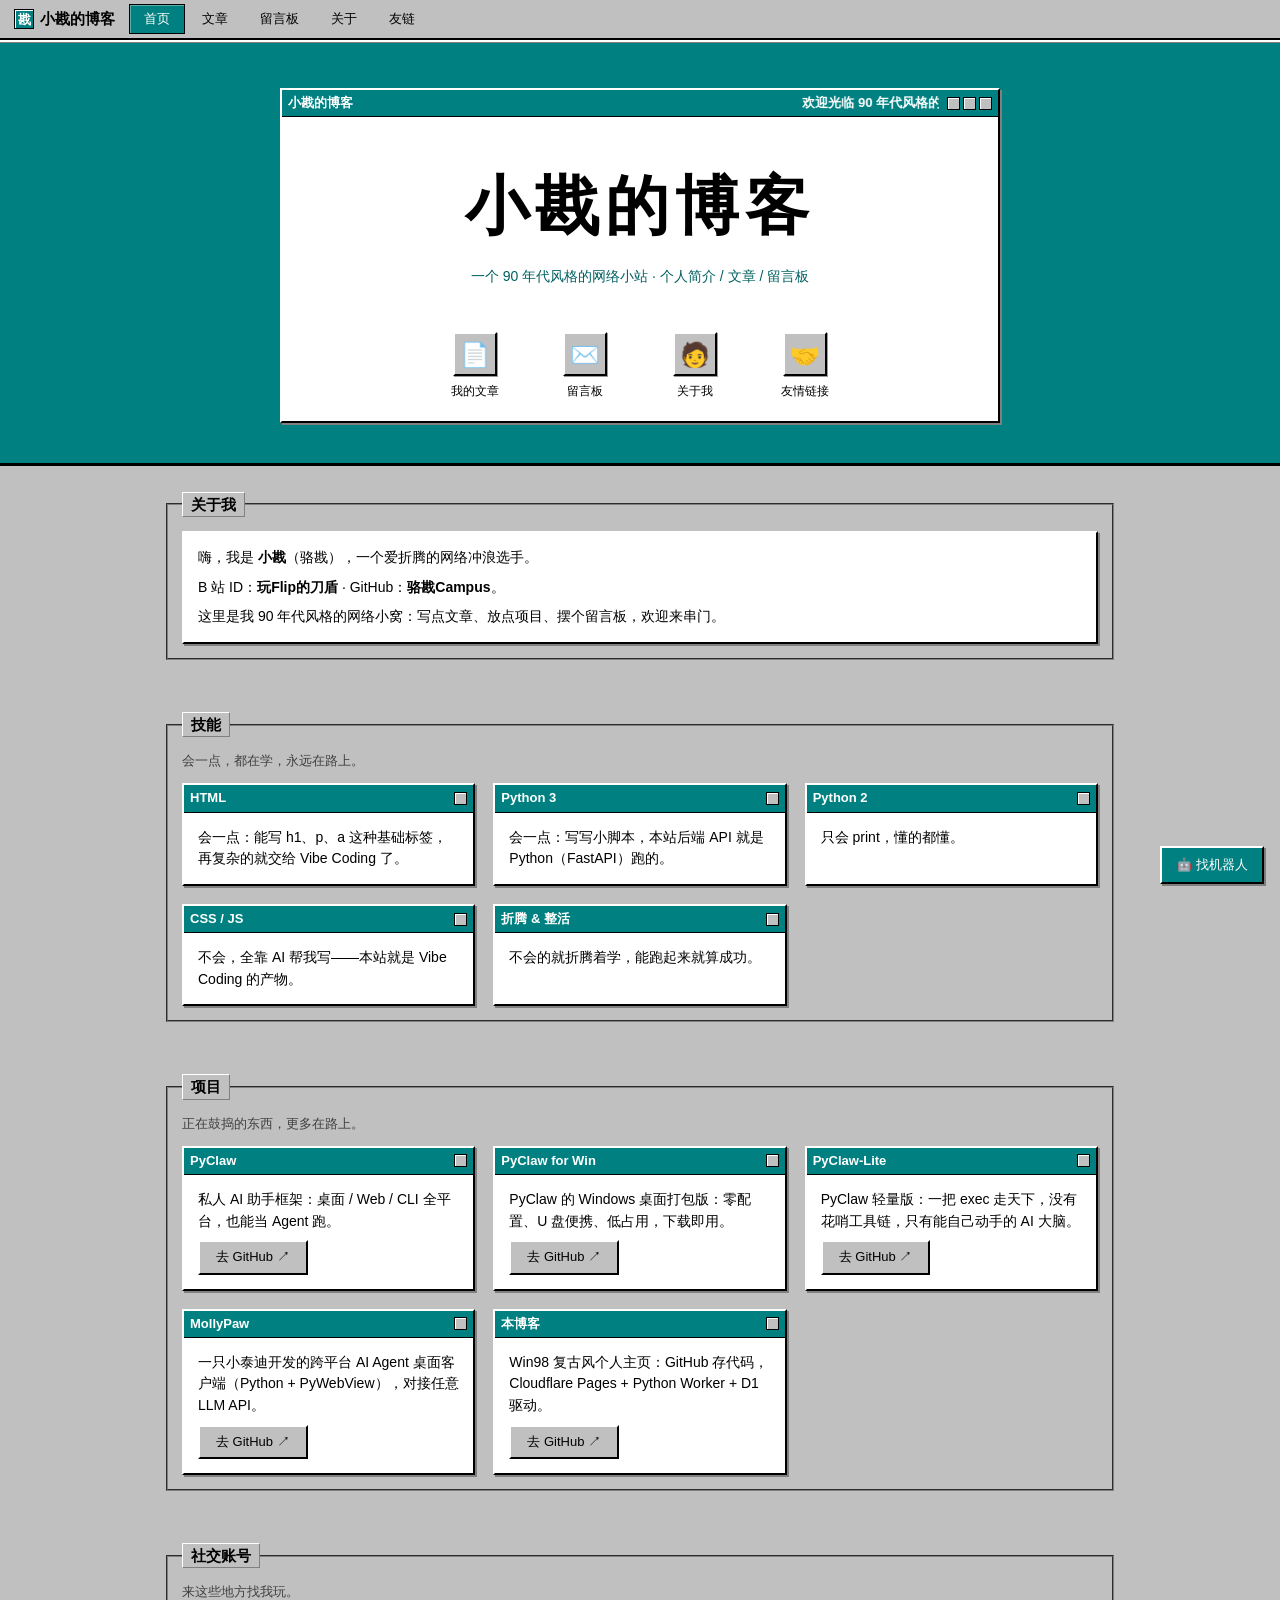
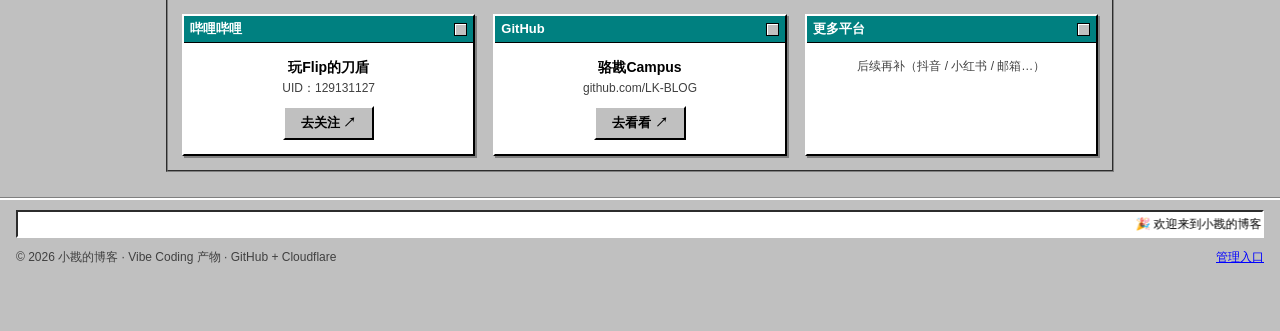
==== frontend/index.html @ 873a00a0 "管理面板升级：概览统计/数据导出/举报手动处理/操作审计/文章草稿/留言评论按昵称筛选/首页公告" ====
<!DOCTYPE html>
<html lang="zh-CN">
<head>
  <meta charset="UTF-8">
  <meta name="viewport" content="width=device-width, initial-scale=1.0">
  <title>小戡的博客</title>
  <link rel="icon" href="assets/favicon.svg" type="image/svg+xml">
  <meta name="description" content="??????Win98 ????????Python 3 ????HTML ?? h1?CSS/JS ??????? Vibe Coding ???????????AI ????">
  <meta property="og:title" content="?????">
  <meta property="og:description" content="Win98 ??????? ? Vibe Coding ?? ? ?? / ??? / AI ???">
  <meta property="og:type" content="website">
  <meta property="og:url" content="https://xiaokan-esn.pages.dev/">
  <link rel="stylesheet" href="css/style.css">
</head>
<body>

  <nav class="nav">
    <div class="nav-brand"><a href="index.html"><span class="brand-icon">戡</span>小戡的博客</a></div>
    <input type="checkbox" id="nav-toggle" class="nav-toggle">
    <label for="nav-toggle" class="nav-toggle-label" aria-label="菜单"><span></span><span></span><span></span></label>
    <div class="nav-links">
      <a href="index.html" class="active">首页</a>
      <a href="articles.html">文章</a>
      <a href="guestbook.html">留言板</a>
      <a href="about.html">关于</a>
      <a href="friends.html">友链</a>
    </div>
  </nav>

  <div id="announcement" class="hidden" style="max-width:720px;margin:14px auto 0;background:#ffffcc;border:2px solid;border-color:#fff #808080 #808080 #fff;padding:8px 12px;font-size:13px"></div>
  <header class="desktop">
    <div class="desktop-inner">
      <div class="win">
        <div class="win-title">
          <span class="win-label">小戡的博客</span>
          <marquee scrollamount="6">欢迎光临 90 年代风格的个人主页 —— 冲浪愉快！</marquee>
          <span class="win-dots"><span class="dot"></span><span class="dot"></span><span class="dot"></span></span>
        </div>
        <div class="win-body">
          <h1 class="hero-title">小戡的博客</h1>
          <p class="hero-sub">一个 90 年代风格的网络小站 · 个人简介 / 文章 / 留言板</p>
          <div class="hero-icons">
            <a class="desktop-icon" href="articles.html"><span class="icon96">📄</span>我的文章</a>
            <a class="desktop-icon" href="guestbook.html"><span class="icon96">✉️</span>留言板</a>
            <a class="desktop-icon" href="about.html"><span class="icon96">🧑</span>关于我</a>
            <a class="desktop-icon" href="friends.html"><span class="icon96">🤝</span>友情链接</a>
          </div>
        </div>
      </div>
    </div>
  </header>

  <main>
    <!-- 最新文章（由 API 拉取，拉不到就静默隐藏） -->
    <section class="section" id="latest-section">
      <fieldset>
        <legend>最新文章</legend>
        <div id="latest-articles" class="win flat"><p class="muted px12">加载中…</p></div>
      </fieldset>
    </section>

    <!-- 简介 -->
    <section class="section">
      <fieldset>
        <legend>关于我</legend>
        <div class="win">
          <div class="win-body">
            <p>嗨，我是 <strong>小戡</strong>（骆戡），一个爱折腾的网络冲浪选手。</p>
            <p class="mt8">B 站 ID：<strong>玩Flip的刀盾</strong> · GitHub：<strong>骆戡Campus</strong>。</p>
            <p class="mt8">这里是我 90 年代风格的网络小窝：写点文章、放点项目、摆个留言板，欢迎来串门。</p>
          </div>
        </div>
      </fieldset>
    </section>

    <!-- 技能 -->
    <section class="section">
      <fieldset>
        <legend>技能</legend>
        <p class="sec-intro">会一点，都在学，永远在路上。</p>
        <div class="grid">
          <div class="win">
            <div class="win-title"><span class="win-label">HTML</span><span class="win-dots"><span class="dot"></span></span></div>
            <div class="win-body"><p>会一点：能写 h1、p、a 这种基础标签，再复杂的就交给 Vibe Coding 了。</p></div>
          </div>
          <div class="win">
            <div class="win-title"><span class="win-label">Python 3</span><span class="win-dots"><span class="dot"></span></span></div>
            <div class="win-body"><p>会一点：写写小脚本，本站后端 API 就是 Python（FastAPI）跑的。</p></div>
          </div>
          <div class="win">
            <div class="win-title"><span class="win-label">Python 2</span><span class="win-dots"><span class="dot"></span></span></div>
            <div class="win-body"><p>只会 print，懂的都懂。</p></div>
          </div>
          <div class="win">
            <div class="win-title"><span class="win-label">CSS / JS</span><span class="win-dots"><span class="dot"></span></span></div>
            <div class="win-body"><p>不会，全靠 AI 帮我写——本站就是 Vibe Coding 的产物。</p></div>
          </div>
          <div class="win">
            <div class="win-title"><span class="win-label">折腾 & 整活</span><span class="win-dots"><span class="dot"></span></span></div>
            <div class="win-body"><p>不会的就折腾着学，能跑起来就算成功。</p></div>
          </div>
        </div>
      </fieldset>
    </section>

    <!-- 项目 -->
    <section class="section">
      <fieldset>
        <legend>项目</legend>
        <p class="sec-intro">正在鼓捣的东西，更多在路上。</p>
        <div class="grid">
          <div class="win">
            <div class="win-title"><span class="win-label">PyClaw</span><span class="win-dots"><span class="dot"></span></span></div>
            <div class="win-body">
              <p>私人 AI 助手框架：桌面 / Web / CLI 全平台，也能当 Agent 跑。</p>
              <p class="mt8"><a class="btn" href="https://github.com/LK-BLOG/PyClaw" target="_blank" rel="noopener noreferrer">去 GitHub ↗</a></p>
            </div>
          </div>
          <div class="win">
            <div class="win-title"><span class="win-label">PyClaw for Win</span><span class="win-dots"><span class="dot"></span></span></div>
            <div class="win-body">
              <p>PyClaw 的 Windows 桌面打包版：零配置、U 盘便携、低占用，下载即用。</p>
              <p class="mt8"><a class="btn" href="https://github.com/LK-BLOG/PyClaw" target="_blank" rel="noopener noreferrer">去 GitHub ↗</a></p>
            </div>
          </div>
          <div class="win">
            <div class="win-title"><span class="win-label">PyClaw-Lite</span><span class="win-dots"><span class="dot"></span></span></div>
            <div class="win-body">
              <p>PyClaw 轻量版：一把 exec 走天下，没有花哨工具链，只有能自己动手的 AI 大脑。</p>
              <p class="mt8"><a class="btn" href="https://github.com/LK-BLOG/pyclaw-lite" target="_blank" rel="noopener noreferrer">去 GitHub ↗</a></p>
            </div>
          </div>
          <div class="win">
            <div class="win-title"><span class="win-label">MollyPaw</span><span class="win-dots"><span class="dot"></span></span></div>
            <div class="win-body">
              <p>一只小泰迪开发的跨平台 AI Agent 桌面客户端（Python + PyWebView），对接任意 LLM API。</p>
              <p class="mt8"><a class="btn" href="https://github.com/LK-BLOG/MollyPaw" target="_blank" rel="noopener noreferrer">去 GitHub ↗</a></p>
            </div>
          </div>
          <div class="win">
            <div class="win-title"><span class="win-label">本博客</span><span class="win-dots"><span class="dot"></span></span></div>
            <div class="win-body">
              <p>Win98 复古风个人主页：GitHub 存代码，Cloudflare Pages + Python Worker + D1 驱动。</p>
              <p class="mt8"><a class="btn" href="https://github.com/LK-BLOG" target="_blank" rel="noopener noreferrer">去 GitHub ↗</a></p>
            </div>
          </div>
        </div>
      </fieldset>
    </section>

    <!-- 社交 -->
    <section class="section">
      <fieldset>
        <legend>社交账号</legend>
        <p class="sec-intro">来这些地方找我玩。</p>
        <div class="grid">
          <div class="win">
            <div class="win-title"><span class="win-label">哔哩哔哩</span><span class="win-dots"><span class="dot"></span></span></div>
            <div class="win-body center">
              <p><strong>玩Flip的刀盾</strong></p>
              <p class="muted mb8">UID：129131127</p>
              <a class="btn primary" href="https://space.bilibili.com/129131127" target="_blank" rel="noopener noreferrer">去关注 ↗</a>
            </div>
          </div>
          <div class="win">
            <div class="win-title"><span class="win-label">GitHub</span><span class="win-dots"><span class="dot"></span></span></div>
            <div class="win-body center">
              <p><strong>骆戡Campus</strong></p>
              <p class="muted mb8">github.com/LK-BLOG</p>
              <a class="btn primary" href="https://github.com/LK-BLOG" target="_blank" rel="noopener noreferrer">去看看 ↗</a>
            </div>
          </div>
          <div class="win">
            <div class="win-title"><span class="win-label">更多平台</span><span class="win-dots"><span class="dot"></span></span></div>
            <div class="win-body center">
              <p class="muted">后续再补（抖音 / 小红书 / 邮箱…）</p>
            </div>
          </div>
        </div>
      </fieldset>
    </section>
  </main>

  <footer class="footer">
    <marquee class="ticker" scrollamount="6">🎉 欢迎来到小戡的博客！本站 90 年代风格，Vibe Coding 产物，后端跑在 Cloudflare 上。随便逛，留言板记得踩一脚！</marquee>
    <div class="footer-row">
      <span>© 2026 小戡的博客 · Vibe Coding 产物 · GitHub + Cloudflare</span>
      <span><a class="admin-link" href="admin.html">管理入口</a></span>
    </div>
  </footer>

  <script src="js/config.js"></script>
  <script src="js/common.js"></script>
  <script src="js/index.js"></script>
  <!-- AI 机器人 -->
  <button class="chat-fab" id="chat-fab" title="和机器人聊聊">🤖 找机器人</button>
  <div class="chat-window win" id="chat-window">
    <div class="win-title"><span class="win-label">🤖 机器人</span><button class="chat-close" id="chat-close" title="关闭">✕</button></div>
    <div class="chat-body" id="chat-msgs">
      <div class="chat-msg bot"><div class="chat-nick">🤖 机器人</div><div class="chat-text">你好呀，我是小戡的博客机器人，随便聊！</div></div>
    </div>
    <div class="chat-typing" id="chat-typing" style="display:none">机器人正在思考…</div>
    <div class="chat-input-row">
      <input class="field" id="chat-input" type="text" maxlength="500" placeholder="说点什么…">
      <button class="btn primary" id="chat-send">发送</button>
    </div>
  </div>
  <script src="js/chat.js"></script>
</body>
</html>
---- frontend/css/style.css ----
/* ============================================================
   小戡的博客 · Win98 复古风
   纯手写 CSS · 无框架 · 无 Tailwind · 无任何渐变（含蓝紫）
   ============================================================ */

:root {
  --face: #c0c0c0;          /* 经典灰色面板 */
  --face-light: #dfdfdf;
  --window-bg: #ffffff;
  --text: #000000;
  --dim: #404040;
  --titlebar: #008080;      /* 青绿标题栏（避开了蓝紫） */
  --titlebar-text: #ffffff;
  --hl: #ffffff;            /* 立体高光 */
  --shadow: #808080;        /* 立体阴影 */
  --dark: #000000;
  --link: #0000ff;
  --visited: #800000;       /* 已访问用暗红，避开紫色 */
}

* { margin: 0; padding: 0; box-sizing: border-box; }

html { scroll-behavior: smooth; }

body {
  background: var(--face);
  color: var(--text);
  font-family: Tahoma, "MS Sans Serif", "SimSun", "宋体", sans-serif;
  font-size: 14px;
  line-height: 1.55;
  min-height: 100vh;
  display: flex;
  flex-direction: column;
}

a { color: var(--link); text-decoration: underline; }
a:visited { color: var(--visited); }
img { max-width: 100%; }
button { font-family: inherit; }
h1, h2, h3, h4 { font-weight: bold; }

/* ===== 滚动条 ===== */
::-webkit-scrollbar { width: 16px; height: 16px; }
::-webkit-scrollbar-track { background: var(--face); border-left: 1px solid var(--hl); }
::-webkit-scrollbar-thumb {
  background: var(--face);
  border: 2px solid;
  border-color: var(--hl) var(--dark) var(--dark) var(--hl);
}
::-webkit-scrollbar-button {
  background: var(--face);
  border: 1px solid;
  border-color: var(--hl) var(--dark) var(--dark) var(--hl);
  height: 16px; width: 16px;
}
::-webkit-scrollbar-corner { background: var(--face); }

/* ===== 顶部菜单栏 ===== */
.nav {
  position: sticky;
  top: 0;
  z-index: 100;
  background: var(--face);
  border-bottom: 2px solid var(--dark);
  box-shadow: 0 2px 0 var(--hl), 0 3px 0 var(--shadow);
  padding: 4px 10px;
  display: flex;
  align-items: center;
  gap: 10px;
}
.nav-brand a {
  color: var(--text);
  text-decoration: none;
  font-weight: bold;
  font-size: 15px;
  display: flex;
  align-items: center;
  gap: 6px;
  padding: 2px 4px;
}
.brand-icon {
  display: inline-block;
  width: 20px; height: 20px;
  background: var(--titlebar);
  color: #fff;
  text-align: center;
  line-height: 20px;
  font-size: 13px;
  border: 1px solid var(--dark);
  box-shadow: inset 1px 1px 0 var(--hl);
}
.nav-links { display: flex; align-items: center; flex-wrap: wrap; gap: 2px; }
.nav-links a {
  color: var(--text);
  text-decoration: none;
  font-size: 13px;
  padding: 4px 14px;
  border: 1px solid transparent;
}
.nav-links a:hover, .nav-links a.active {
  background: var(--titlebar);
  color: #fff;
  border-color: var(--dark);
  box-shadow: inset 1px 1px 0 rgba(255,255,255,.35);
}
.nav-toggle { display: none; }
.nav-toggle-label { display: none; cursor: pointer; padding: 4px; }
.nav-toggle-label span {
  display: block;
  width: 20px; height: 3px;
  background: var(--text);
  margin: 4px 0;
  border: 1px solid;
  border-color: var(--hl) var(--dark) var(--dark) var(--hl);
  box-shadow: inset 0 0 0 1px var(--shadow);
}

/* ===== 桌面 / Hero ===== */
.desktop {
  background: var(--titlebar);
  color: #fff;
  padding: 48px 16px 40px;
  border-bottom: 3px solid var(--dark);
}
.desktop-inner { max-width: 720px; margin: 0 auto; }
.hero-title {
  font-size: clamp(2.2rem, 7vw, 4rem);
  font-weight: bold;
  letter-spacing: 6px;
  text-align: center;
  padding: 26px 12px 10px;
  color: var(--text);
  text-shadow: none;
}
.hero-sub {
  text-align: center;
  color: #006060;
  font-size: 14px;
  padding: 0 12px 20px;
}
.hero-icons {
  display: flex;
  justify-content: center;
  gap: 26px;
  margin-top: 18px;
  flex-wrap: wrap;
}
.desktop-icon {
  width: 84px;
  text-align: center;
  color: var(--text);
  text-decoration: none;
  font-size: 12px;
  padding: 6px 2px;
}
.desktop-icon:hover {
  background: rgba(0,0,0,.08);
  outline: 1px dotted var(--text);
  outline-offset: 2px;
}
.desktop-icon .icon96 {
  display: block;
  width: 44px; height: 44px;
  margin: 0 auto 6px;
  background: var(--face);
  color: var(--text);
  font-size: 24px;
  line-height: 42px;
  border: 2px solid;
  border-color: var(--hl) var(--dark) var(--dark) var(--hl);
  box-shadow: 1px 1px 0 rgba(0,0,0,.4);
}
.desktop-icon:visited { color: var(--visited); }

/* ===== 窗口 ===== */
.win {
  background: var(--window-bg);
  border: 2px solid;
  border-color: var(--hl) var(--dark) var(--dark) var(--hl);
  box-shadow: 2px 2px 0 var(--shadow);
}
.win-title {
  background: var(--titlebar);
  color: var(--titlebar-text);
  font-weight: bold;
  font-size: 13px;
  padding: 3px 6px;
  display: flex;
  justify-content: space-between;
  align-items: center;
  gap: 8px;
  border-bottom: 1px solid var(--dark);
  overflow: hidden;
}
.win-title .win-label { white-space: nowrap; }
.win-title marquee { flex: 1; }
.win-dots { display: flex; gap: 3px; flex-shrink: 0; }
.win-dots .dot {
  width: 13px; height: 13px;
  background: var(--face);
  border: 1px solid var(--dark);
  box-shadow: inset 1px 1px 0 var(--hl);
}
.win-body { padding: 14px; color: var(--text); }
.win-body.flat { padding: 0; }

/* ===== 区块 ===== */
.section { max-width: 980px; margin: 0 auto; padding: 26px 16px; width: 100%; }
fieldset {
  border: 2px groove var(--shadow);
  padding: 14px;
  margin: 0;
}
legend {
  background: var(--face);
  padding: 0 8px;
  font-weight: bold;
  font-size: 15px;
  border: 1px solid;
  border-color: var(--hl) var(--shadow) var(--shadow) var(--hl);
}
.sec-intro { color: var(--dim); font-size: 13px; margin-bottom: 12px; }

/* ===== 栅格（3/2/1 列，参考站断点） ===== */
.grid { display: grid; grid-template-columns: repeat(3, 1fr); gap: 18px; }
@media (max-width: 1024px) { .grid { grid-template-columns: repeat(2, 1fr); } }
@media (max-width: 640px) { .grid { grid-template-columns: 1fr; } }

/* ===== 按钮 ===== */
.btn {
  background: var(--face);
  border: 2px solid;
  border-color: var(--hl) var(--dark) var(--dark) var(--hl);
  padding: 5px 16px;
  cursor: pointer;
  color: var(--text);
  font-size: 13px;
  text-decoration: none;
  display: inline-block;
  font-family: inherit;
}
.btn:hover { background: var(--face-light); }
.btn:active { border-color: var(--dark) var(--hl) var(--hl) var(--dark); }
.btn:focus { outline: 1px dotted var(--dark); outline-offset: -4px; }
.btn.primary { font-weight: bold; }
.btn.danger:active { background: #ffc0c0; }
.btn.block { display: block; width: 100%; text-align: center; }

/* ===== 表单 ===== */
label { font-size: 13px; display: block; margin-bottom: 4px; }
.field {
  background: var(--window-bg);
  border: 2px inset;
  border-color: var(--shadow) var(--hl) var(--hl) var(--shadow);
  padding: 5px 7px;
  font-family: inherit;
  font-size: 13px;
  color: var(--text);
  width: 100%;
}
textarea.field { resize: vertical; min-height: 130px; }
.field:focus { outline: none; background: #f4ffff; }
.form-row { margin-bottom: 12px; }
.hint { color: var(--dim); font-size: 12px; margin-top: 4px; }

/* ===== 提示框 ===== */
.alert {
  background: #ffffe1;
  border: 2px solid;
  border-color: var(--hl) var(--dark) var(--dark) var(--hl);
  padding: 8px 12px;
  margin: 10px 0;
  font-size: 13px;
}
.alert.error { background: #ffe1e1; }
.alert.ok { background: #e1ffe1; }
.alert.info { background: #e1f4ff; }

/* ===== 文章列表 ===== */
.article-row {
  display: flex;
  justify-content: space-between;
  align-items: center;
  gap: 12px;
  padding: 10px 12px;
  border-bottom: 1px solid var(--shadow);
}
.article-row:last-child { border-bottom: none; }
.article-row:hover { background: #e4f4f4; }
.article-row a { font-size: 14px; }
.article-date { color: var(--dim); font-size: 12px; white-space: nowrap; }

/* ===== 文章详情 ===== */
.post-title { font-size: 24px; margin-bottom: 4px; }
.post-meta { color: var(--dim); font-size: 12px; margin-bottom: 14px; border-bottom: 1px solid var(--shadow); padding-bottom: 8px; }
.markdown-body h1, .markdown-body h2, .markdown-body h3, .markdown-body h4 {
  margin: 18px 0 8px;
}
.markdown-body h1 { font-size: 22px; border-bottom: 2px solid var(--shadow); padding-bottom: 4px; }
.markdown-body h2 { font-size: 19px; border-bottom: 1px solid var(--shadow); padding-bottom: 3px; }
.markdown-body h3 { font-size: 16px; }
.markdown-body p { margin: 10px 0; }
.markdown-body ul, .markdown-body ol { margin: 10px 0; padding-left: 28px; }
.markdown-body blockquote {
  border-left: 5px solid var(--shadow);
  background: var(--face);
  padding: 8px 12px;
  margin: 10px 0;
  color: var(--dim);
}
.markdown-body pre {
  background: #fff;
  border: 2px inset;
  border-color: var(--shadow) var(--hl) var(--hl) var(--shadow);
  padding: 10px;
  overflow-x: auto;
  font-family: "Courier New", Consolas, monospace;
  font-size: 13px;
  margin: 10px 0;
}
.markdown-body code {
  font-family: "Courier New", Consolas, monospace;
  background: var(--face);
  padding: 1px 4px;
  font-size: 13px;
}
.markdown-body pre code { background: none; padding: 0; }
.markdown-body a { text-decoration: underline; }
.markdown-body hr { border: none; border-top: 2px groove var(--shadow); margin: 16px 0; }
.markdown-body img { border: 2px solid var(--shadow); }

/* ===== 留言板 ===== */
.msg {
  background: var(--window-bg);
  border: 2px solid;
  border-color: var(--hl) var(--shadow) var(--shadow) var(--hl);
  padding: 10px 12px;
  margin-bottom: 12px;
}
.msg-head {
  display: flex;
  justify-content: space-between;
  gap: 10px;
  border-bottom: 1px solid var(--shadow);
  padding-bottom: 4px;
  margin-bottom: 6px;
  font-size: 12px;
  color: var(--dim);
}
.msg-nick { color: var(--text); font-weight: bold; font-size: 13px; }
.msg-content { white-space: pre-wrap; word-break: break-word; font-size: 13px; }

/* ===== 表格（admin / markdown 表格） ===== */
table { width: 100%; border-collapse: collapse; background: #fff; font-size: 13px; }
th, td { border: 1px solid var(--shadow); padding: 6px 8px; text-align: left; vertical-align: top; }
th { background: var(--face); }

/* ===== 状态栏 / 页脚 ===== */
.footer {
  margin-top: auto;
  background: var(--face);
  border-top: 2px solid var(--hl);
  box-shadow: 0 -1px 0 var(--shadow);
  /* 给右下角的机器人按钮留位，避免挡住管理入口 */
  padding: 10px 16px 64px;
}
.ticker {
  background: #fff;
  border: 2px inset;
  border-color: var(--shadow) var(--hl) var(--hl) var(--shadow);
  padding: 3px 6px;
  font-size: 12px;
  margin-bottom: 10px;
  display: block;
  width: 100%;
}
.footer-row {
  display: flex;
  justify-content: space-between;
  align-items: center;
  gap: 10px;
  flex-wrap: wrap;
  font-size: 12px;
  color: var(--dim);
}
.footer-row .admin-link { color: var(--link); text-decoration: underline; }
.footer-row .admin-link:hover { color: var(--visited); }

/* ===== 工具类 ===== */
.muted { color: var(--dim); font-size: 12px; }
.center { text-align: center; }
.mt8 { margin-top: 8px; } .mt16 { margin-top: 16px; } .mt24 { margin-top: 24px; }
.mb8 { margin-bottom: 8px; } .mb16 { margin-bottom: 16px; }
.hidden { display: none !important; }
.nowrap { white-space: nowrap; }
.px12 { padding-left: 12px; padding-right: 12px; }

/* ===== 响应式：导航汉堡 ===== */
@media (max-width: 768px) {
  .nav-toggle-label { display: block; }
  .nav-links {
    display: none;
    position: absolute;
    top: 100%;
    left: 0; right: 0;
    flex-direction: column;
    background: var(--face);
    border-bottom: 2px solid var(--dark);
    box-shadow: 0 3px 0 var(--shadow);
    padding: 4px 0;
    gap: 0;
  }
  .nav { flex-wrap: wrap; position: relative; }
  .nav-toggle:checked ~ .nav-links { display: flex; }
  .nav-links a { width: 100%; padding: 10px 16px; }
  .nav-toggle:checked ~ .nav-toggle-label span:nth-child(1) { transform: rotate(45deg) translate(5px, 5px); }
  .nav-toggle:checked ~ .nav-toggle-label span:nth-child(2) { opacity: 0; }
  .nav-toggle:checked ~ .nav-toggle-label span:nth-child(3) { transform: rotate(-45deg) translate(5px, -5px); }
}

@media (max-width: 480px) {
  .footer-row { justify-content: center; text-align: center; }
  .desktop { padding: 30px 10px 26px; }
}
/* ===== AI 机器人聊天窗 ===== */
.chat-fab {
  position: fixed; right: 16px; bottom: 16px; z-index: 300;
  background: var(--titlebar); color: #fff; border: 2px solid;
  border-color: var(--hl) var(--dark) var(--dark) var(--hl);
  padding: 8px 14px; font-size: 13px; cursor: pointer; font-family: inherit;
  box-shadow: 2px 2px 0 rgba(0,0,0,.35);
}
.chat-fab:hover { background: #00a0a0; }
.chat-window {
  position: fixed; right: 16px; bottom: 64px; z-index: 300;
  width: 330px; max-width: calc(100vw - 32px);
  display: none;
}
.chat-window.open { display: block; }
.chat-close {
  background: var(--face); border: 1px solid; border-color: var(--hl) var(--dark) var(--dark) var(--hl);
  width: 20px; height: 20px; cursor: pointer; color: var(--text); font-size: 11px; line-height: 1;
}
.chat-body { height: 300px; overflow-y: auto; padding: 10px; display: flex; flex-direction: column; gap: 8px; }
.chat-msg { max-width: 85%; }
.chat-msg.me { align-self: flex-end; }
.chat-nick { font-size: 11px; color: var(--dim); margin-bottom: 2px; }
.chat-text {
  background: #fff; border: 2px solid; border-color: var(--hl) var(--shadow) var(--shadow) var(--hl);
  padding: 6px 8px; font-size: 13px; white-space: pre-wrap; word-break: break-word;
}
.chat-msg.me .chat-text { background: #d8f0f0; }
.chat-typing { padding: 4px 10px; font-size: 12px; color: var(--dim); border-top: 1px solid var(--shadow); }
.chat-input-row { display: flex; gap: 6px; padding: 8px; background: var(--face); border-top: 2px solid var(--hl); }
.chat-input-row .field { flex: 1; }
/* 文章互动按钮（观众点击弹窗） */
.popup-btn {
  background: var(--face);
  border: 2px solid;
  border-color: var(--hl) var(--dark) var(--dark) var(--hl);
  padding: 6px 14px;
  font-size: 13px;
  cursor: pointer;
  font-family: inherit;
  color: var(--text);
}
.popup-btn:active {
  border-color: var(--dark) var(--hl) var(--hl) var(--dark);
}

/* 用户管理卡片网格（优先填充宽度，满了再换行） */
.user-grid {
  display: flex;
  flex-wrap: wrap;
  gap: 10px;
  padding: 10px;
}
.user-card {
  width: 280px;
  max-width: 100%;
  background: var(--window-bg);
  border: 2px solid;
  border-color: var(--hl) var(--dark) var(--dark) var(--hl);
  padding: 8px 10px;
  font-size: 13px;
}
.user-card-head { font-weight: bold; margin-bottom: 4px; }
.user-card-meta { color: var(--dim); font-size: 12px; margin-bottom: 6px; }
.user-card-ops { display: flex; flex-wrap: wrap; gap: 4px; }
.tag {
  display: inline-block;
  font-size: 11px;
  font-weight: normal;
  padding: 0 5px;
  border: 1px solid var(--shadow);
  margin-left: 4px;
}
.tag-danger { border-color: #a00; color: #a00; }
.btn-sm { font-size: 11px; padding: 1px 6px; }

/* 概览统计卡片 */
.stats-grid {
  display: grid;
  grid-template-columns: repeat(auto-fill, minmax(140px, 1fr));
  gap: 8px;
}
.stat-card {
  background: var(--window-bg);
  border: 2px solid;
  border-color: var(--hl) var(--dark) var(--dark) var(--hl);
  padding: 8px;
  text-align: center;
}
.stat-num { font-size: 22px; font-weight: bold; color: var(--titlebar); }
.stat-label { font-size: 12px; color: var(--dim); }
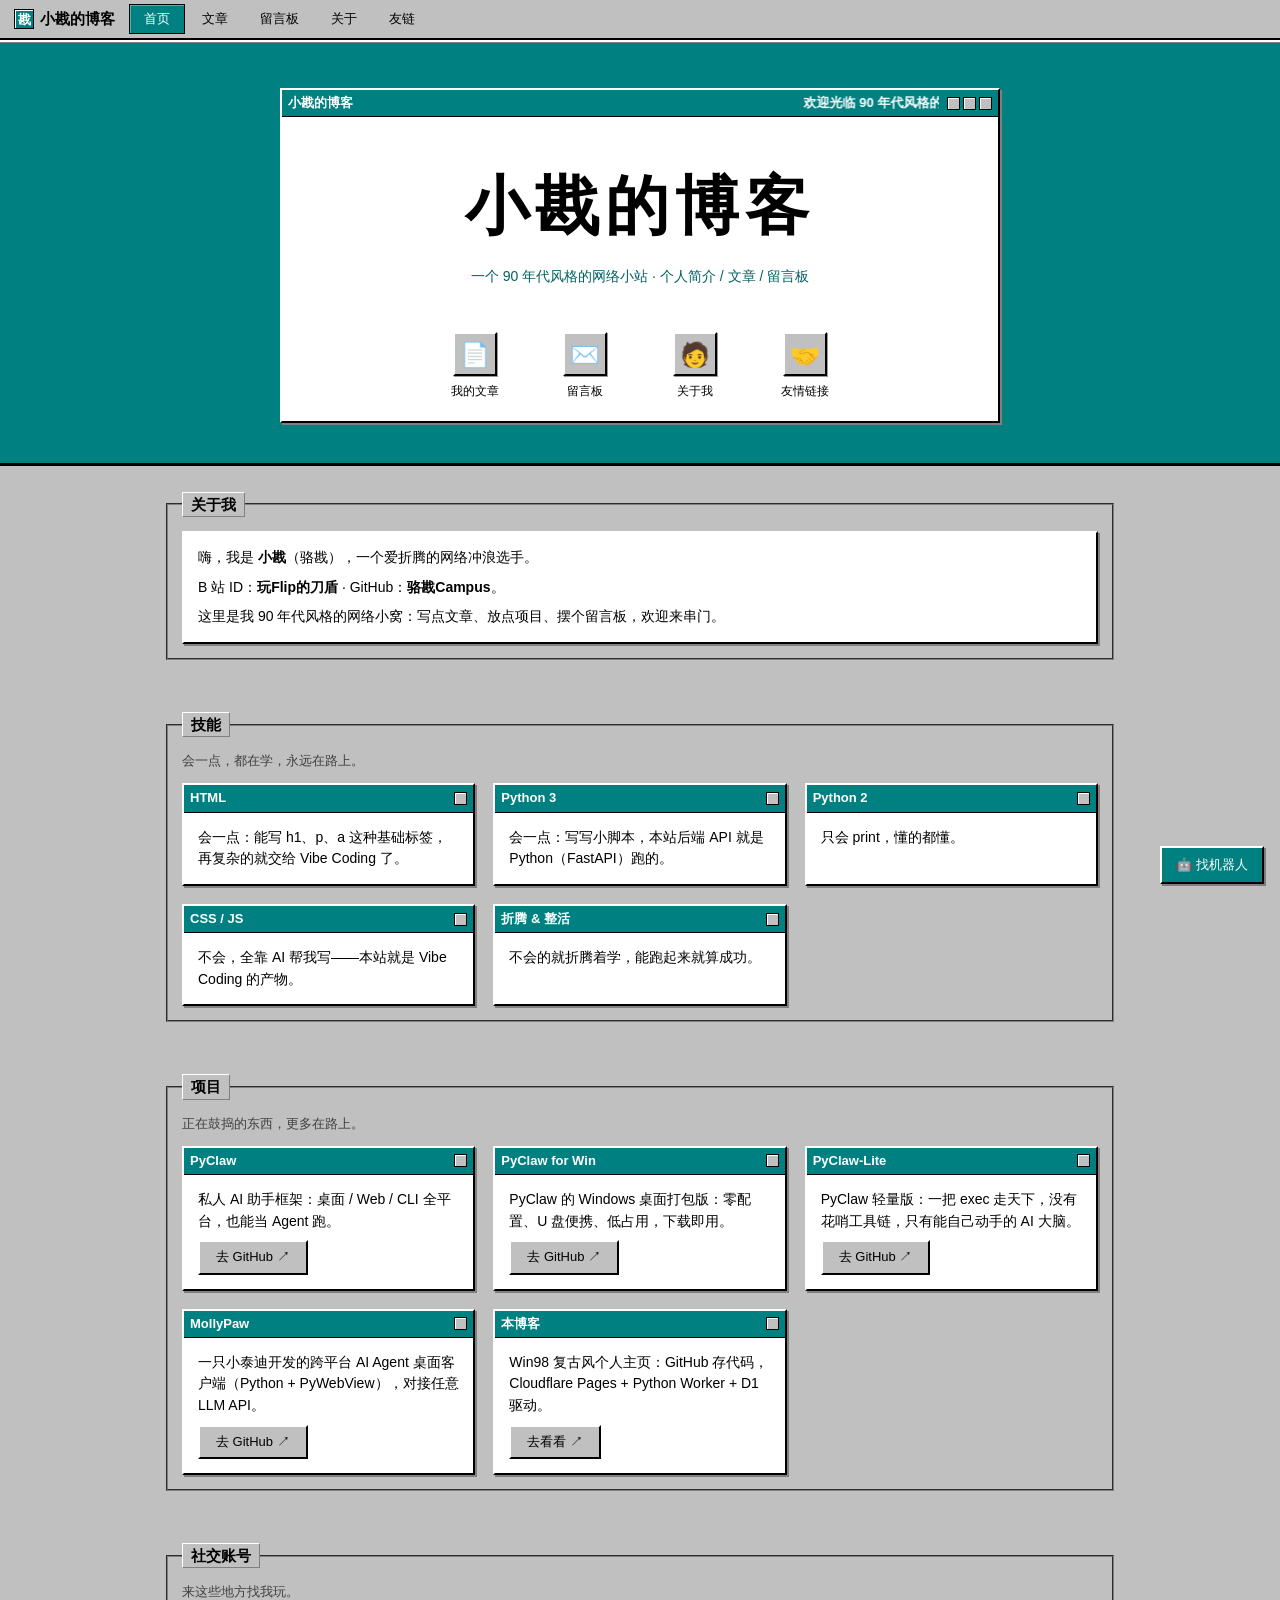
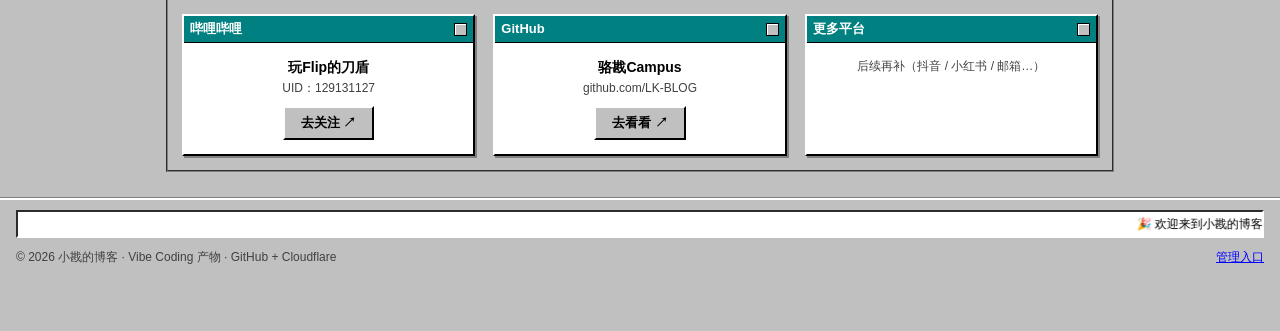
==== commit 9a80b882: "首页项目-本博客卡片链接改回博客站（xiaokan-esn.pages.dev）" ====
--- a/frontend/index.html
+++ b/frontend/index.html
@@ -141,7 +141,7 @@
             <div class="win-title"><span class="win-label">本博客</span><span class="win-dots"><span class="dot"></span></span></div>
             <div class="win-body">
               <p>Win98 复古风个人主页：GitHub 存代码，Cloudflare Pages + Python Worker + D1 驱动。</p>
-              <p class="mt8"><a class="btn" href="https://github.com/LK-BLOG" target="_blank" rel="noopener noreferrer">去 GitHub ↗</a></p>
+              <p class="mt8"><a class="btn" href="https://xiaokan-esn.pages.dev" target="_blank" rel="noopener noreferrer">去看看 ↗</a></p>
             </div>
           </div>
         </div>
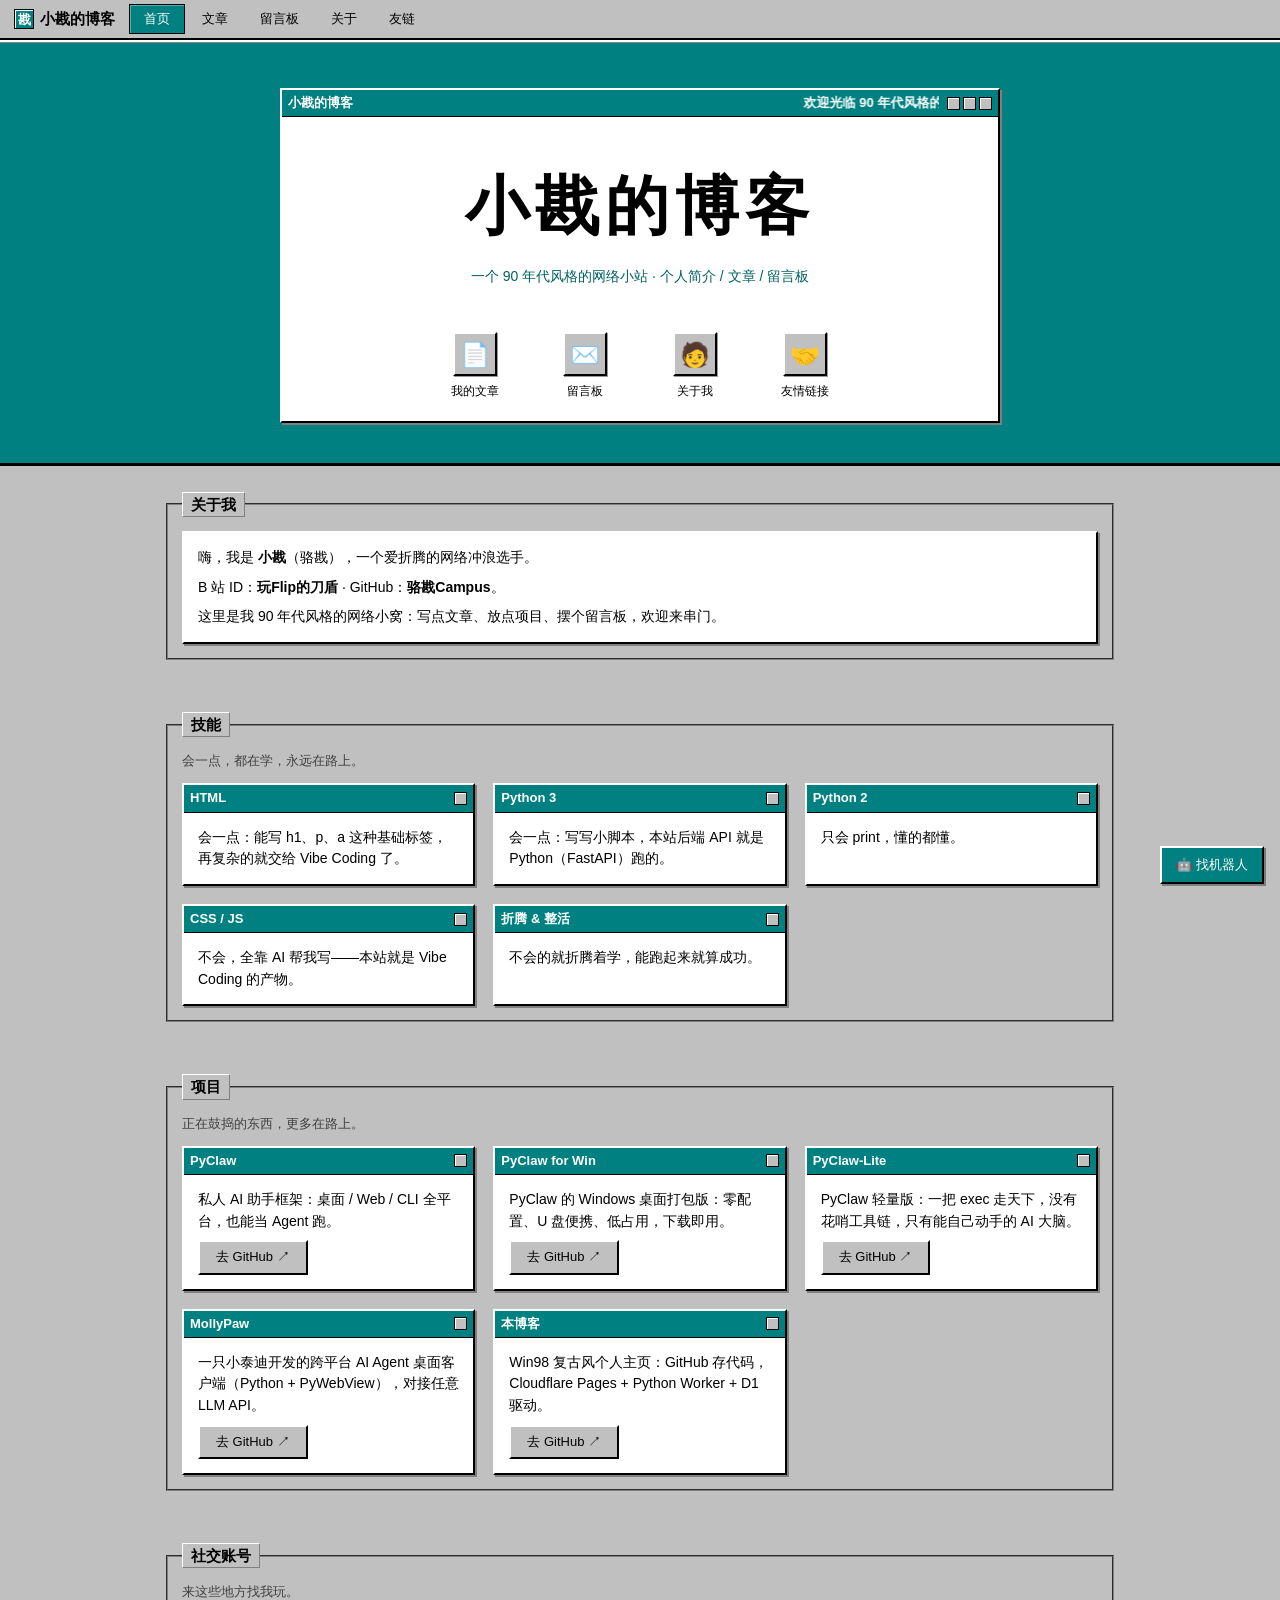
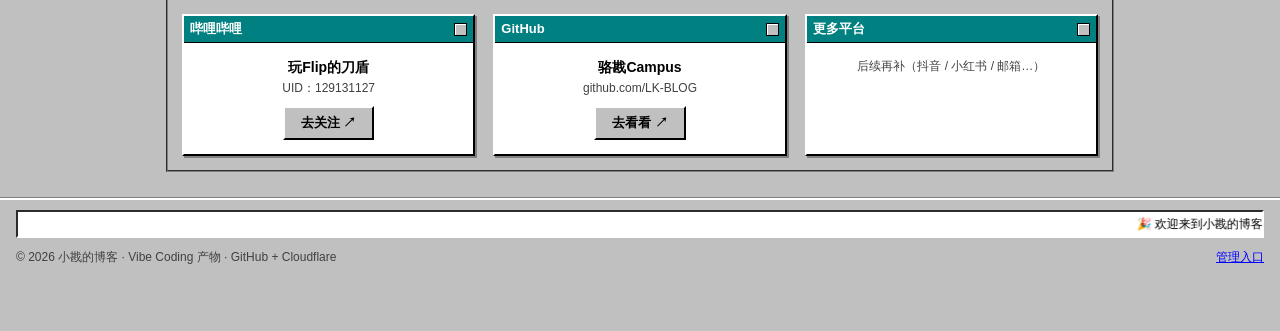
==== commit 0b52d4ad: "首页本博客卡片链接指向源码仓库 LK-BLOG/BLOG" ====
--- a/frontend/index.html
+++ b/frontend/index.html
@@ -141,7 +141,7 @@
             <div class="win-title"><span class="win-label">本博客</span><span class="win-dots"><span class="dot"></span></span></div>
             <div class="win-body">
               <p>Win98 复古风个人主页：GitHub 存代码，Cloudflare Pages + Python Worker + D1 驱动。</p>
-              <p class="mt8"><a class="btn" href="https://xiaokan-esn.pages.dev" target="_blank" rel="noopener noreferrer">去看看 ↗</a></p>
+              <p class="mt8"><a class="btn" href="https://github.com/LK-BLOG/BLOG" target="_blank" rel="noopener noreferrer">去 GitHub ↗</a></p>
             </div>
           </div>
         </div>
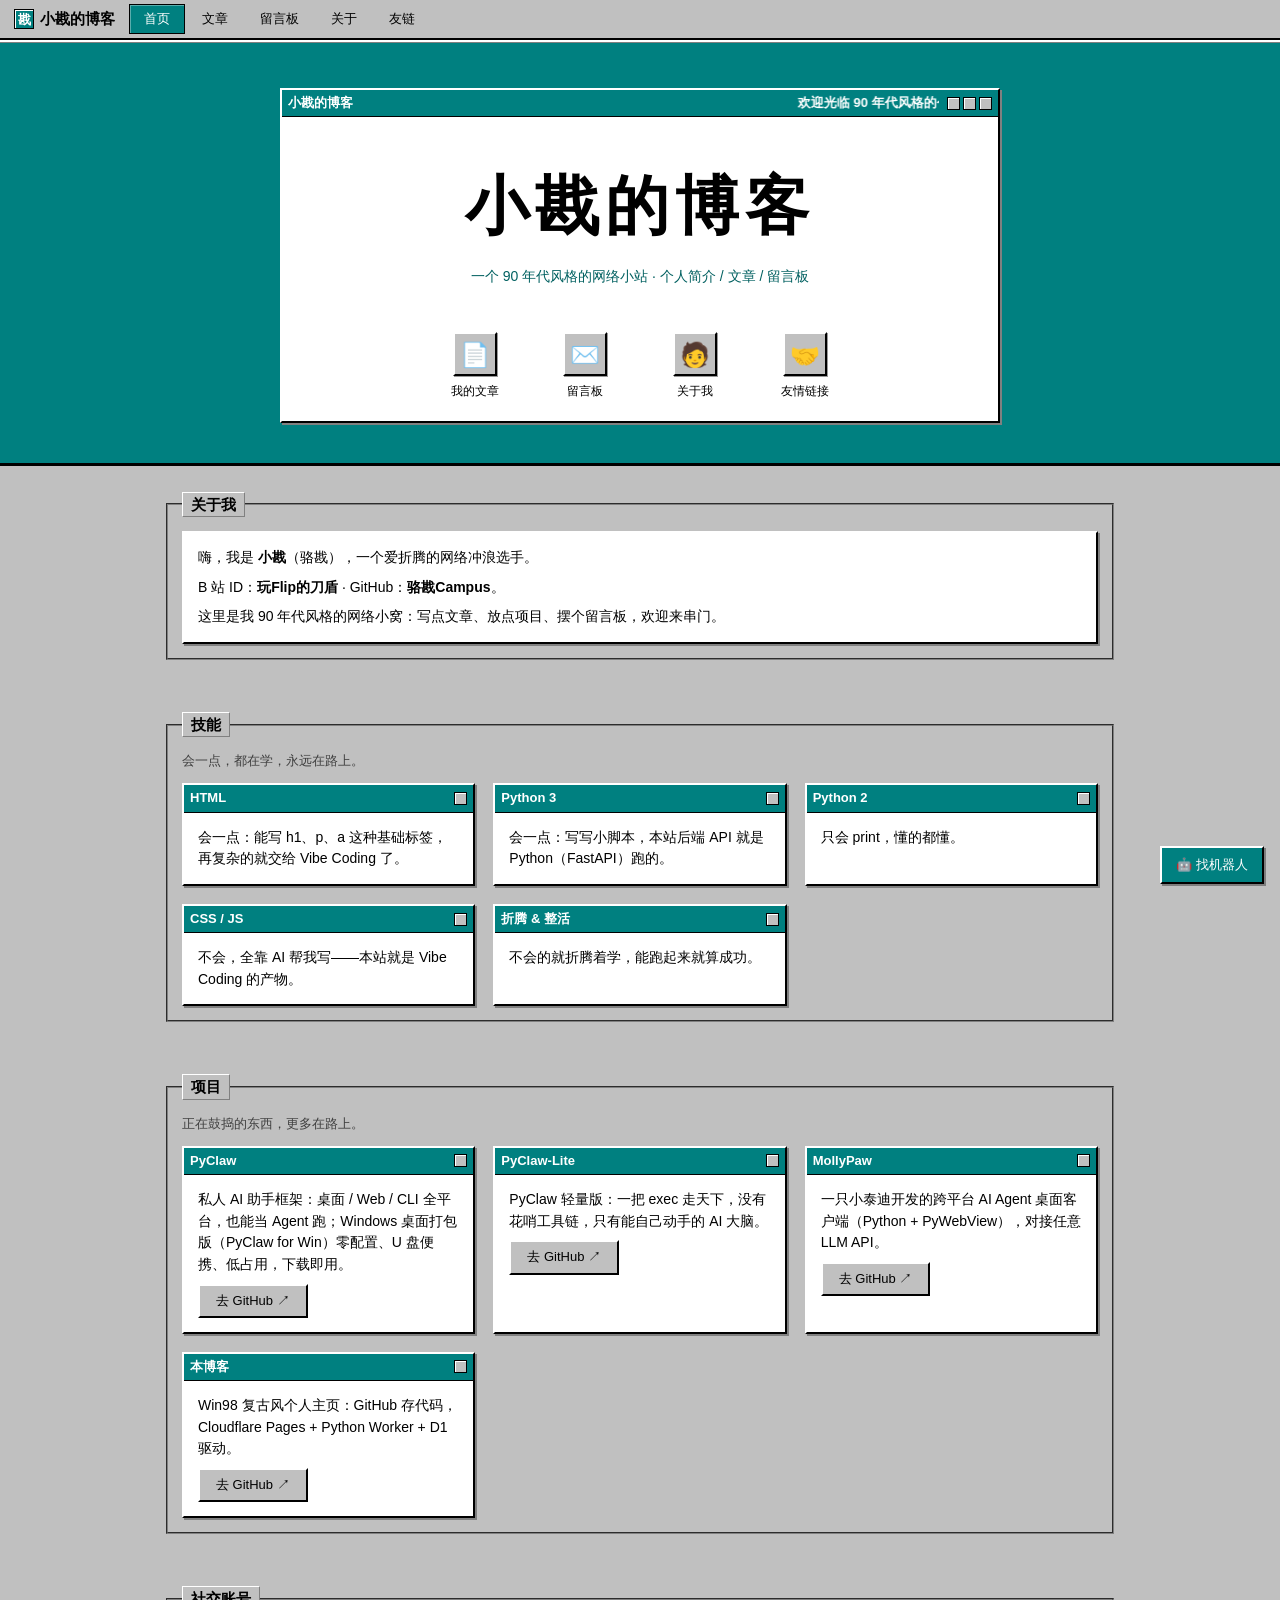
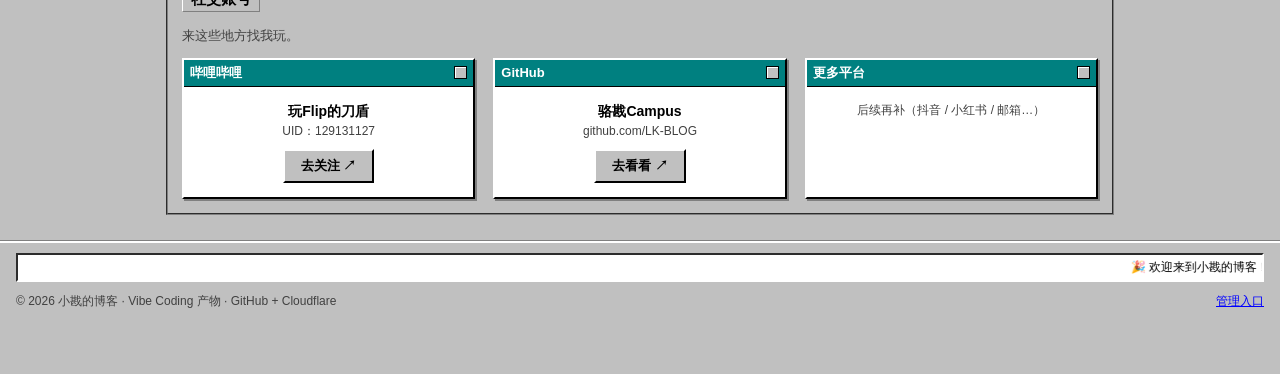
==== commit 61b06d53: "PyClaw for Win 并入 PyClaw 卡片，删除独立卡片" ====
--- a/frontend/index.html
+++ b/frontend/index.html
@@ -112,14 +112,7 @@
           <div class="win">
             <div class="win-title"><span class="win-label">PyClaw</span><span class="win-dots"><span class="dot"></span></span></div>
             <div class="win-body">
-              <p>私人 AI 助手框架：桌面 / Web / CLI 全平台，也能当 Agent 跑。</p>
-              <p class="mt8"><a class="btn" href="https://github.com/LK-BLOG/PyClaw" target="_blank" rel="noopener noreferrer">去 GitHub ↗</a></p>
-            </div>
-          </div>
-          <div class="win">
-            <div class="win-title"><span class="win-label">PyClaw for Win</span><span class="win-dots"><span class="dot"></span></span></div>
-            <div class="win-body">
-              <p>PyClaw 的 Windows 桌面打包版：零配置、U 盘便携、低占用，下载即用。</p>
+              <p>私人 AI 助手框架：桌面 / Web / CLI 全平台，也能当 Agent 跑；Windows 桌面打包版（PyClaw for Win）零配置、U 盘便携、低占用，下载即用。</p>
               <p class="mt8"><a class="btn" href="https://github.com/LK-BLOG/PyClaw" target="_blank" rel="noopener noreferrer">去 GitHub ↗</a></p>
             </div>
           </div>
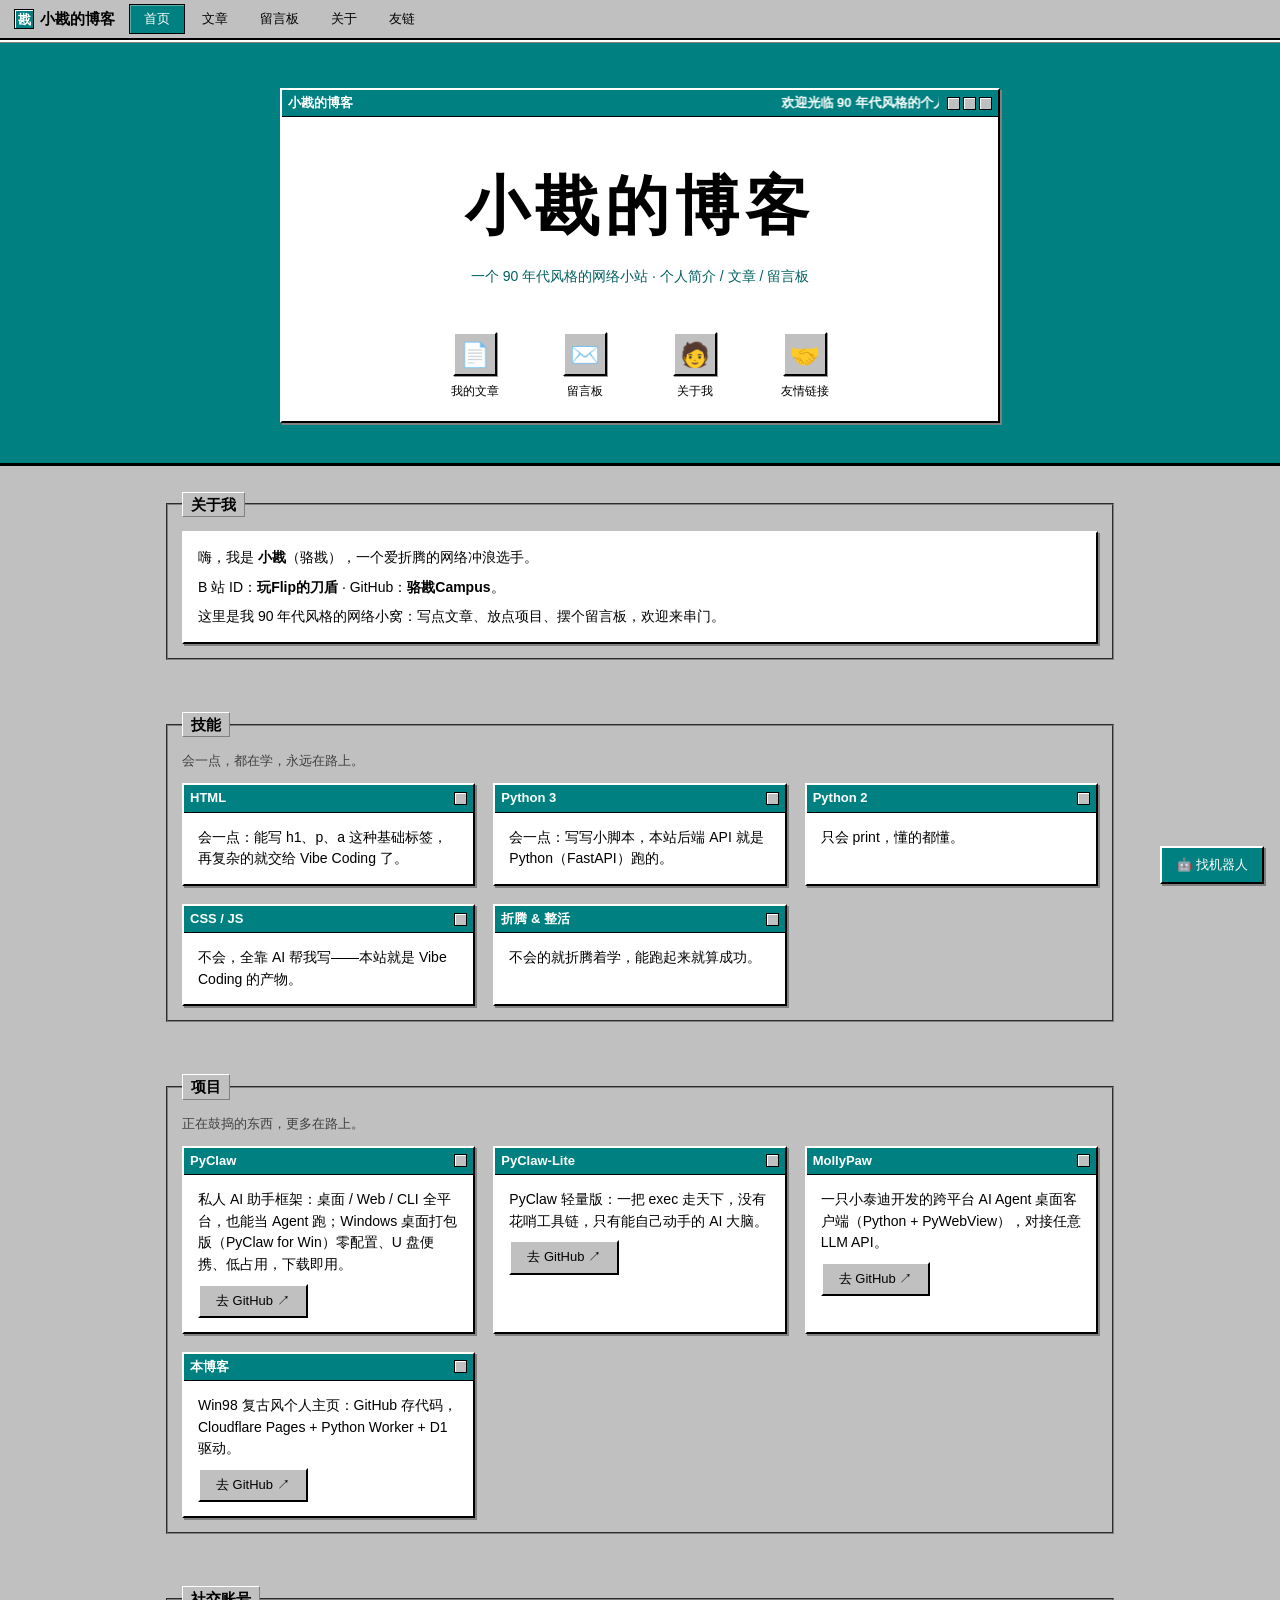
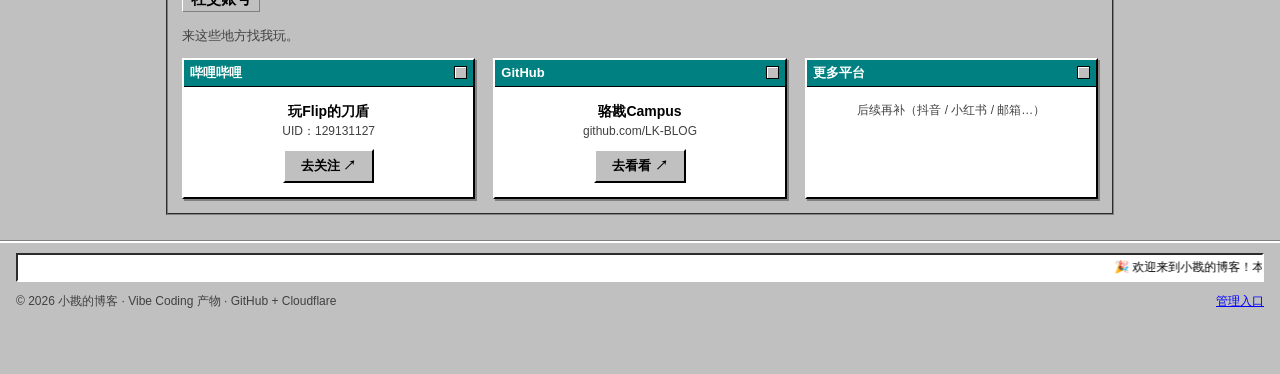
==== commit cc0fb660: "feat: add email binding and verified password reset" ====
--- a/frontend/index.html
+++ b/frontend/index.html
@@ -78,7 +78,7 @@
       <fieldset>
         <legend>技能</legend>
         <p class="sec-intro">会一点，都在学，永远在路上。</p>
-        <div class="grid">
+        <div class="grid" id="site-projects-list">
           <div class="win">
             <div class="win-title"><span class="win-label">HTML</span><span class="win-dots"><span class="dot"></span></span></div>
             <div class="win-body"><p>会一点：能写 h1、p、a 这种基础标签，再复杂的就交给 Vibe Coding 了。</p></div>
@@ -108,7 +108,7 @@
       <fieldset>
         <legend>项目</legend>
         <p class="sec-intro">正在鼓捣的东西，更多在路上。</p>
-        <div class="grid">
+        <div class="grid" id="site-projects-list">
           <div class="win">
             <div class="win-title"><span class="win-label">PyClaw</span><span class="win-dots"><span class="dot"></span></span></div>
             <div class="win-body">
@@ -146,7 +146,7 @@
       <fieldset>
         <legend>社交账号</legend>
         <p class="sec-intro">来这些地方找我玩。</p>
-        <div class="grid">
+        <div class="grid" id="site-projects-list">
           <div class="win">
             <div class="win-title"><span class="win-label">哔哩哔哩</span><span class="win-dots"><span class="dot"></span></span></div>
             <div class="win-body center">
@@ -200,4 +200,4 @@
   </div>
   <script src="js/chat.js"></script>
 </body>
-</html>+</html>
--- a/frontend/css/style.css
+++ b/frontend/css/style.css
@@ -513,3 +513,19 @@
 }
 .stat-num { font-size: 22px; font-weight: bold; color: var(--titlebar); }
 .stat-label { font-size: 12px; color: var(--dim); }
+
+/* 邮箱绑定提示 */
+.modal-overlay {
+  position: fixed;
+  inset: 0;
+  z-index: 9998;
+  background: rgba(0,0,0,.45);
+  display: flex;
+  align-items: center;
+  justify-content: center;
+  padding: 16px;
+}
+.modal-card {
+  width: 420px;
+  max-width: 100%;
+}
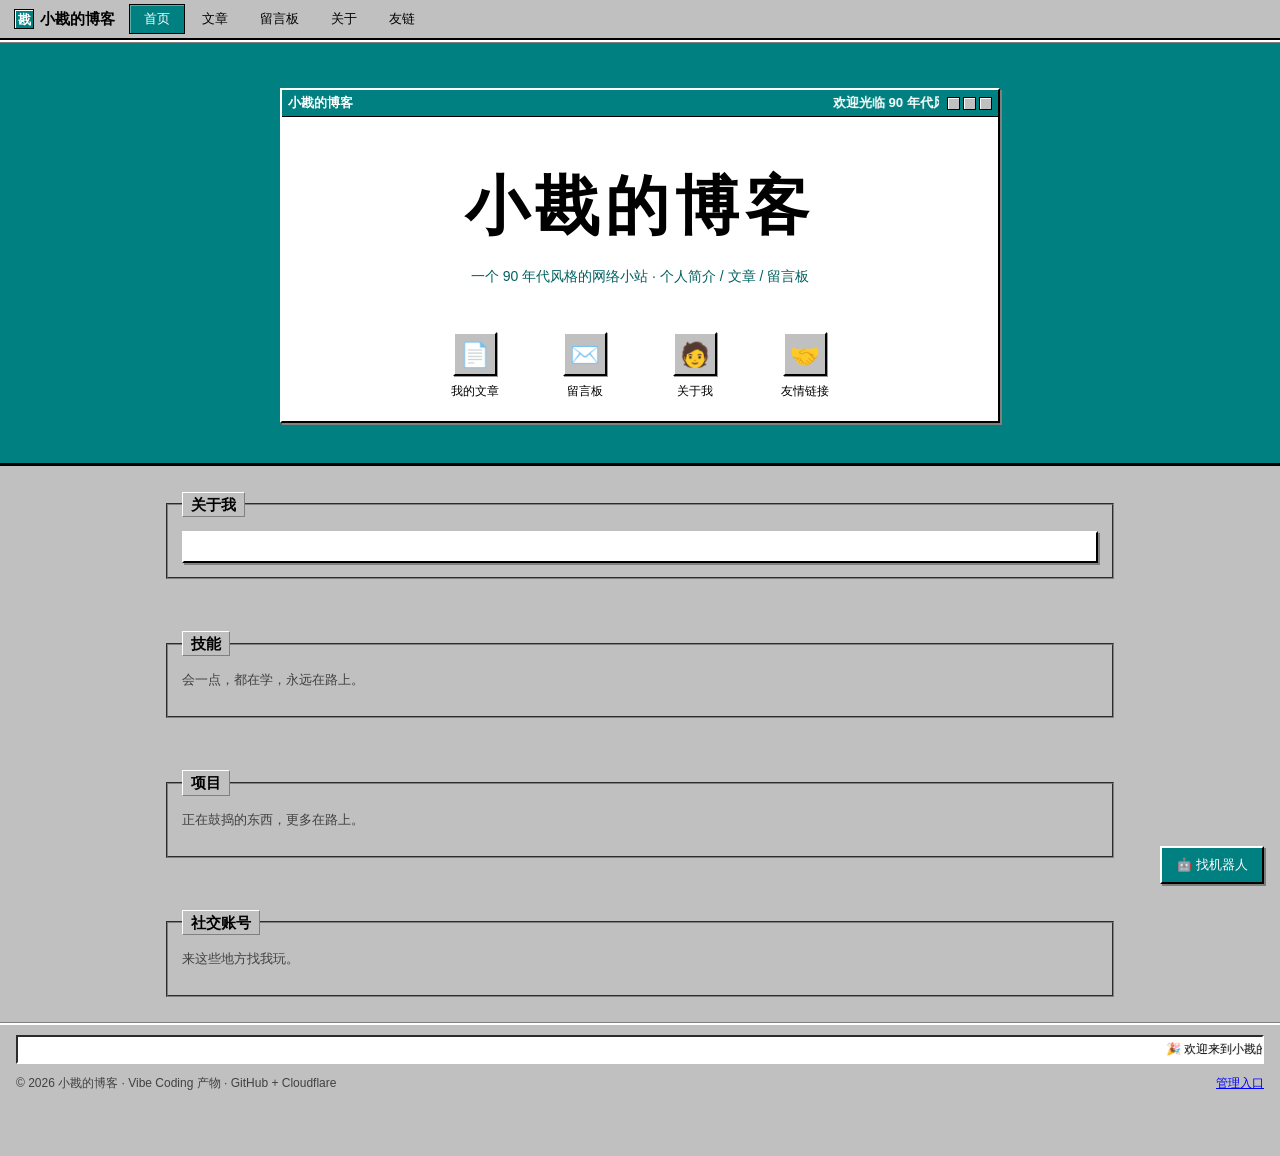
==== commit 95769d4f: "feat: make homepage content api-driven" ====
--- a/frontend/index.html
+++ b/frontend/index.html
@@ -65,9 +65,7 @@
         <legend>关于我</legend>
         <div class="win">
           <div class="win-body">
-            <p>嗨，我是 <strong>小戡</strong>（骆戡），一个爱折腾的网络冲浪选手。</p>
-            <p class="mt8">B 站 ID：<strong>玩Flip的刀盾</strong> · GitHub：<strong>骆戡Campus</strong>。</p>
-            <p class="mt8">这里是我 90 年代风格的网络小窝：写点文章、放点项目、摆个留言板，欢迎来串门。</p>
+            <p id="site-bio" class="bio-text"></p>
           </div>
         </div>
       </fieldset>
@@ -78,28 +76,7 @@
       <fieldset>
         <legend>技能</legend>
         <p class="sec-intro">会一点，都在学，永远在路上。</p>
-        <div class="grid" id="site-projects-list">
-          <div class="win">
-            <div class="win-title"><span class="win-label">HTML</span><span class="win-dots"><span class="dot"></span></span></div>
-            <div class="win-body"><p>会一点：能写 h1、p、a 这种基础标签，再复杂的就交给 Vibe Coding 了。</p></div>
-          </div>
-          <div class="win">
-            <div class="win-title"><span class="win-label">Python 3</span><span class="win-dots"><span class="dot"></span></span></div>
-            <div class="win-body"><p>会一点：写写小脚本，本站后端 API 就是 Python（FastAPI）跑的。</p></div>
-          </div>
-          <div class="win">
-            <div class="win-title"><span class="win-label">Python 2</span><span class="win-dots"><span class="dot"></span></span></div>
-            <div class="win-body"><p>只会 print，懂的都懂。</p></div>
-          </div>
-          <div class="win">
-            <div class="win-title"><span class="win-label">CSS / JS</span><span class="win-dots"><span class="dot"></span></span></div>
-            <div class="win-body"><p>不会，全靠 AI 帮我写——本站就是 Vibe Coding 的产物。</p></div>
-          </div>
-          <div class="win">
-            <div class="win-title"><span class="win-label">折腾 & 整活</span><span class="win-dots"><span class="dot"></span></span></div>
-            <div class="win-body"><p>不会的就折腾着学，能跑起来就算成功。</p></div>
-          </div>
-        </div>
+        <div class="grid" id="site-skills-list"></div>
       </fieldset>
     </section>
 
@@ -108,36 +85,7 @@
       <fieldset>
         <legend>项目</legend>
         <p class="sec-intro">正在鼓捣的东西，更多在路上。</p>
-        <div class="grid" id="site-projects-list">
-          <div class="win">
-            <div class="win-title"><span class="win-label">PyClaw</span><span class="win-dots"><span class="dot"></span></span></div>
-            <div class="win-body">
-              <p>私人 AI 助手框架：桌面 / Web / CLI 全平台，也能当 Agent 跑；Windows 桌面打包版（PyClaw for Win）零配置、U 盘便携、低占用，下载即用。</p>
-              <p class="mt8"><a class="btn" href="https://github.com/LK-BLOG/PyClaw" target="_blank" rel="noopener noreferrer">去 GitHub ↗</a></p>
-            </div>
-          </div>
-          <div class="win">
-            <div class="win-title"><span class="win-label">PyClaw-Lite</span><span class="win-dots"><span class="dot"></span></span></div>
-            <div class="win-body">
-              <p>PyClaw 轻量版：一把 exec 走天下，没有花哨工具链，只有能自己动手的 AI 大脑。</p>
-              <p class="mt8"><a class="btn" href="https://github.com/LK-BLOG/pyclaw-lite" target="_blank" rel="noopener noreferrer">去 GitHub ↗</a></p>
-            </div>
-          </div>
-          <div class="win">
-            <div class="win-title"><span class="win-label">MollyPaw</span><span class="win-dots"><span class="dot"></span></span></div>
-            <div class="win-body">
-              <p>一只小泰迪开发的跨平台 AI Agent 桌面客户端（Python + PyWebView），对接任意 LLM API。</p>
-              <p class="mt8"><a class="btn" href="https://github.com/LK-BLOG/MollyPaw" target="_blank" rel="noopener noreferrer">去 GitHub ↗</a></p>
-            </div>
-          </div>
-          <div class="win">
-            <div class="win-title"><span class="win-label">本博客</span><span class="win-dots"><span class="dot"></span></span></div>
-            <div class="win-body">
-              <p>Win98 复古风个人主页：GitHub 存代码，Cloudflare Pages + Python Worker + D1 驱动。</p>
-              <p class="mt8"><a class="btn" href="https://github.com/LK-BLOG/BLOG" target="_blank" rel="noopener noreferrer">去 GitHub ↗</a></p>
-            </div>
-          </div>
-        </div>
+        <div class="grid" id="site-projects-list"></div>
       </fieldset>
     </section>
 
@@ -146,30 +94,7 @@
       <fieldset>
         <legend>社交账号</legend>
         <p class="sec-intro">来这些地方找我玩。</p>
-        <div class="grid" id="site-projects-list">
-          <div class="win">
-            <div class="win-title"><span class="win-label">哔哩哔哩</span><span class="win-dots"><span class="dot"></span></span></div>
-            <div class="win-body center">
-              <p><strong>玩Flip的刀盾</strong></p>
-              <p class="muted mb8">UID：129131127</p>
-              <a class="btn primary" href="https://space.bilibili.com/129131127" target="_blank" rel="noopener noreferrer">去关注 ↗</a>
-            </div>
-          </div>
-          <div class="win">
-            <div class="win-title"><span class="win-label">GitHub</span><span class="win-dots"><span class="dot"></span></span></div>
-            <div class="win-body center">
-              <p><strong>骆戡Campus</strong></p>
-              <p class="muted mb8">github.com/LK-BLOG</p>
-              <a class="btn primary" href="https://github.com/LK-BLOG" target="_blank" rel="noopener noreferrer">去看看 ↗</a>
-            </div>
-          </div>
-          <div class="win">
-            <div class="win-title"><span class="win-label">更多平台</span><span class="win-dots"><span class="dot"></span></span></div>
-            <div class="win-body center">
-              <p class="muted">后续再补（抖音 / 小红书 / 邮箱…）</p>
-            </div>
-          </div>
-        </div>
+        <div class="grid" id="site-social-list"></div>
       </fieldset>
     </section>
   </main>
--- a/frontend/css/style.css
+++ b/frontend/css/style.css
@@ -394,6 +394,7 @@
 .hidden { display: none !important; }
 .nowrap { white-space: nowrap; }
 .px12 { padding-left: 12px; padding-right: 12px; }
+.bio-text { white-space: pre-line; }
 
 /* ===== 响应式：导航汉堡 ===== */
 @media (max-width: 768px) {
@@ -529,3 +530,30 @@
   width: 420px;
   max-width: 100%;
 }
+
+/* 页面内容管理：一行一个条目 */
+.site-block {
+  border: 2px inset;
+  border-color: var(--shadow) var(--hl) var(--hl) var(--shadow);
+  background: var(--face);
+  padding: 8px;
+  margin-bottom: 12px;
+}
+.site-block-head {
+  display: flex;
+  justify-content: space-between;
+  align-items: center;
+  gap: 8px;
+  margin-bottom: 6px;
+}
+.site-rows { display: flex; flex-direction: column; gap: 6px; }
+.site-row {
+  display: grid;
+  grid-template-columns: 140px minmax(180px, 1fr) minmax(180px, 1fr) auto;
+  gap: 6px;
+  align-items: center;
+}
+.site-row .field { background: #fff; }
+@media (max-width: 768px) {
+  .site-row { grid-template-columns: 1fr; }
+}
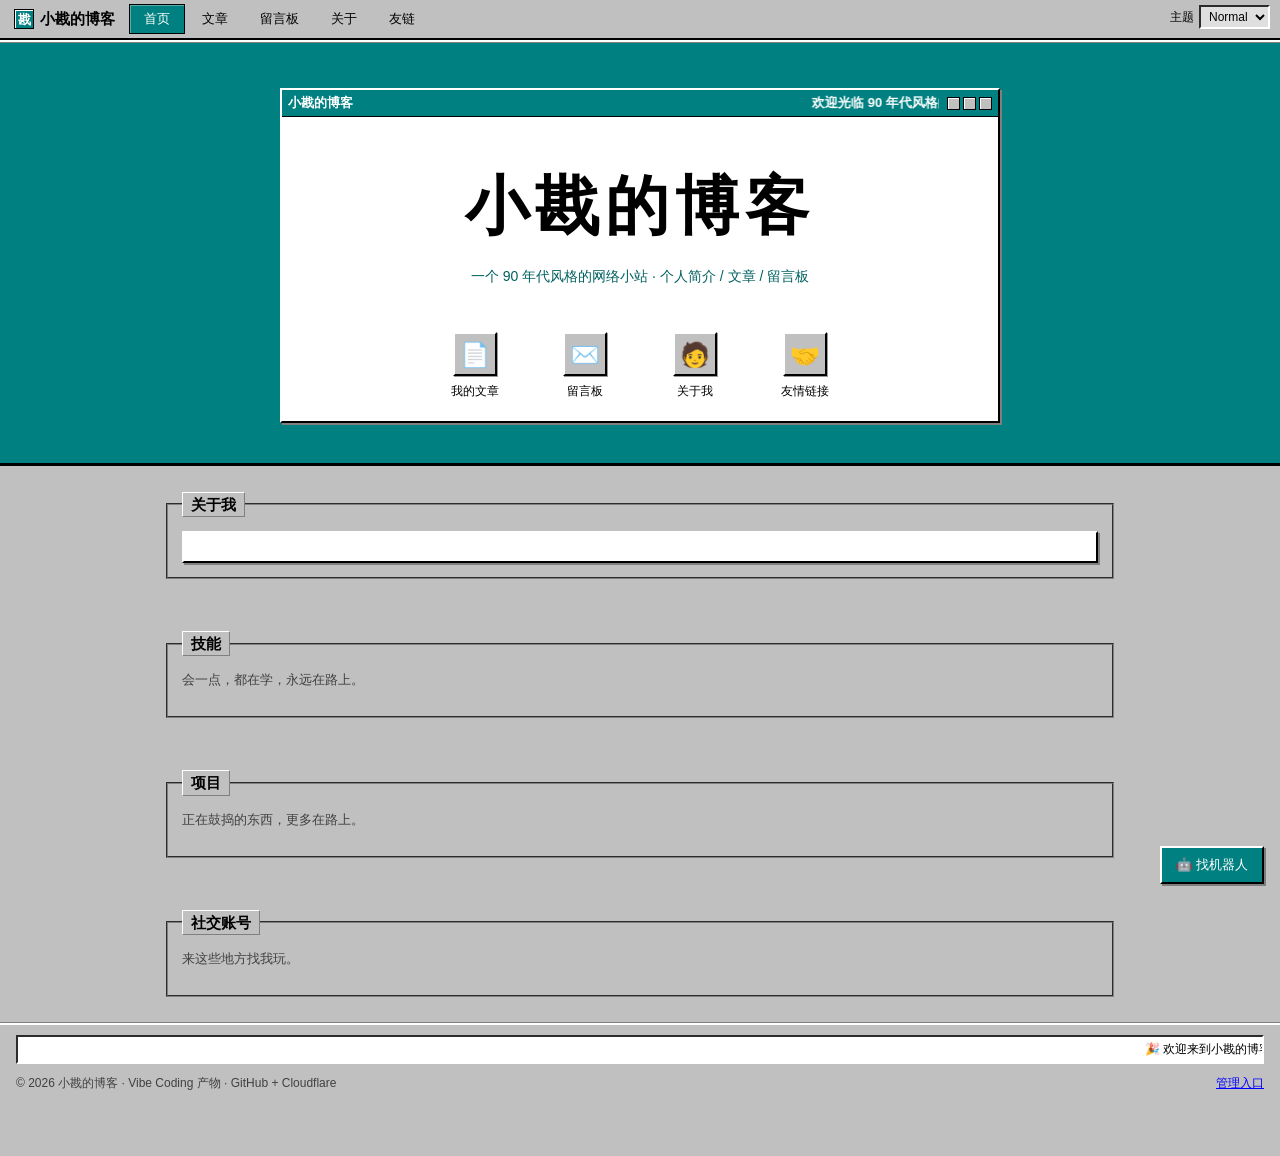
==== commit 443469f5: "feat: add win98 webos theme and windows-like shell" ====
--- a/frontend/index.html
+++ b/frontend/index.html
@@ -109,6 +109,7 @@
 
   <script src="js/config.js"></script>
   <script src="js/common.js"></script>
+  <script src="js/os.js"></script>
   <script src="js/index.js"></script>
   <!-- AI 机器人 -->
   <button class="chat-fab" id="chat-fab" title="和机器人聊聊">🤖 找机器人</button>
--- a/frontend/css/style.css
+++ b/frontend/css/style.css
@@ -557,3 +557,383 @@
 @media (max-width: 768px) {
   .site-row { grid-template-columns: 1fr; }
 }
+
+/* ===== 主题选择 ===== */
+.theme-picker {
+  margin-left: auto;
+  display: flex;
+  align-items: center;
+  gap: 5px;
+  font-size: 12px;
+  white-space: nowrap;
+}
+.theme-picker select {
+  border: 2px inset;
+  border-color: var(--shadow) var(--hl) var(--hl) var(--shadow);
+  background: var(--face-light);
+  color: var(--text);
+  padding: 2px 4px;
+  font-family: inherit;
+  font-size: 12px;
+  width: auto;
+}
+
+/* ===== OS 主题：Win98 WebOS ===== */
+:root {
+  --os-desktop: #008080;
+  --os-panel: #c0c0c0;
+  --os-text: #000000;
+  --os-muted: #404040;
+  --os-border: #808080;
+  --os-titlebar: #000080;
+  --os-titlebar-inactive: #808080;
+  --os-taskbar: #c0c0c0;
+  --os-icon-text: #ffffff;
+}
+
+.os-shell {
+  position: fixed;
+  inset: 0;
+  z-index: 200;
+  background: var(--os-desktop);
+  color: var(--os-text);
+  font-family: Tahoma, "MS Sans Serif", "SimSun", sans-serif;
+}
+.os-desktop {
+  position: absolute;
+  inset: 0 0 34px 0;
+  overflow: hidden;
+}
+.os-icons {
+  position: absolute;
+  top: 12px;
+  left: 12px;
+  display: flex;
+  flex-direction: column;
+  gap: 12px;
+  width: 92px;
+}
+.os-icon {
+  width: 88px;
+  padding: 6px 2px;
+  border: 1px solid transparent;
+  background: transparent;
+  color: var(--os-icon-text);
+  text-shadow: 1px 1px 0 #000;
+  font: 12px Tahoma, "SimSun", sans-serif;
+  text-align: center;
+  cursor: default;
+}
+.os-icon:hover, .os-icon:focus {
+  background: rgba(0, 0, 128, .45);
+  border: 1px dotted #fff;
+  outline: none;
+}
+.os-icon-img {
+  display: block;
+  font-size: 32px;
+  line-height: 1.1;
+  margin-bottom: 4px;
+}
+.os-windows { position: absolute; inset: 0; }
+.os-window {
+  position: absolute;
+  width: 720px;
+  height: 500px;
+  min-width: 320px;
+  min-height: 200px;
+  max-width: calc(100vw - 16px);
+  max-height: calc(100vh - 60px);
+  display: flex;
+  flex-direction: column;
+  background: var(--os-panel);
+  color: var(--os-text);
+  border: 2px solid;
+  border-color: #fff #000 #000 #fff;
+  box-shadow: 3px 3px 0 rgba(0, 0, 0, .45);
+  overflow: hidden;
+  resize: both;
+}
+.os-window.active { box-shadow: 4px 4px 0 rgba(0, 0, 0, .55); }
+.os-window.maximized {
+  left: 0 !important;
+  top: 0 !important;
+  width: 100vw !important;
+  height: calc(100vh - 34px) !important;
+  max-width: none;
+  max-height: none;
+}
+.os-window.minimized { display: none; }
+.os-titlebar {
+  height: 26px;
+  display: flex;
+  align-items: center;
+  justify-content: space-between;
+  padding: 0 3px 0 6px;
+  background: var(--os-titlebar);
+  color: #fff;
+  font-size: 13px;
+  font-weight: bold;
+  user-select: none;
+  cursor: move;
+}
+.os-window:not(.active) .os-titlebar { background: var(--os-titlebar-inactive); }
+.os-titlebar-text {
+  display: flex;
+  align-items: center;
+  gap: 5px;
+  overflow: hidden;
+  white-space: nowrap;
+}
+.os-titlebar-buttons { display: flex; gap: 2px; }
+.os-titlebar-buttons button {
+  width: 20px;
+  height: 18px;
+  border: 2px solid;
+  border-color: #fff #000 #000 #fff;
+  background: #c0c0c0;
+  color: #000;
+  font: bold 11px Tahoma, sans-serif;
+  line-height: 1;
+  cursor: default;
+}
+.os-titlebar-buttons button:active { border-color: #000 #fff #fff #000; }
+.os-window-content {
+  flex: 1;
+  min-height: 0;
+  overflow: auto;
+  background: #fff;
+}
+.os-window-content iframe {
+  display: block;
+  width: 100%;
+  height: 100%;
+  border: 0;
+  background: #fff;
+}
+.os-special {
+  padding: 18px;
+  background: var(--os-panel);
+  font-size: 14px;
+}
+.os-taskbar {
+  position: absolute;
+  left: 0;
+  right: 0;
+  bottom: 0;
+  height: 34px;
+  z-index: 20;
+  display: flex;
+  align-items: center;
+  gap: 4px;
+  padding: 3px 5px;
+  background: var(--os-taskbar);
+  border-top: 2px solid;
+  border-color: #fff #000 #000 #fff;
+}
+.os-start-btn, .os-task {
+  height: 27px;
+  display: flex;
+  align-items: center;
+  gap: 5px;
+  padding: 0 8px;
+  border: 2px solid;
+  border-color: #fff #000 #000 #fff;
+  background: var(--os-taskbar);
+  color: var(--os-text);
+  font: bold 13px Tahoma, "SimSun", sans-serif;
+  white-space: nowrap;
+  cursor: default;
+}
+.os-start-btn:active, .os-task.active { border-color: #000 #fff #fff #000; }
+.os-start-logo { font-size: 17px; line-height: 1; }
+.os-tasks {
+  flex: 1;
+  min-width: 0;
+  display: flex;
+  gap: 4px;
+  overflow: hidden;
+}
+.os-task {
+  max-width: 190px;
+  overflow: hidden;
+  text-overflow: ellipsis;
+  font-weight: normal;
+}
+.os-tray {
+  display: flex;
+  align-items: center;
+  gap: 6px;
+  padding: 2px 6px;
+  border: 2px inset;
+  border-color: #808080 #fff #fff #808080;
+  background: var(--os-taskbar);
+  font-size: 12px;
+}
+.os-theme-select {
+  background: var(--os-panel);
+  color: var(--os-text);
+  border: 1px solid var(--os-border);
+  font-size: 11px;
+}
+.os-start-menu {
+  position: absolute;
+  left: 4px;
+  bottom: 36px;
+  z-index: 30;
+  width: 250px;
+  display: flex;
+  background: var(--os-taskbar);
+  border: 2px solid;
+  border-color: #fff #000 #000 #fff;
+  box-shadow: 3px 3px 0 rgba(0, 0, 0, .45);
+}
+.os-start-side {
+  width: 28px;
+  padding: 8px 0;
+  background: var(--os-titlebar);
+  color: #fff;
+  writing-mode: vertical-rl;
+  text-align: center;
+  font-size: 15px;
+  font-weight: bold;
+  letter-spacing: 2px;
+}
+.os-start-items {
+  flex: 1;
+  display: flex;
+  flex-direction: column;
+  padding: 3px;
+}
+.os-start-items button {
+  border: 0;
+  background: transparent;
+  color: var(--os-text);
+  padding: 7px 9px;
+  text-align: left;
+  font: 14px Tahoma, "SimSun", sans-serif;
+  cursor: default;
+}
+.os-start-items button:hover { background: var(--os-titlebar); color: #fff; }
+.os-start-sep {
+  height: 2px;
+  margin: 3px 1px;
+  border-top: 1px solid #808080;
+  border-bottom: 1px solid #fff;
+}
+.os-start-group { position: relative; }
+.os-start-group > button {
+  width: 100%;
+  display: flex;
+  justify-content: space-between;
+}
+.os-submenu {
+  position: absolute;
+  left: 100%;
+  bottom: -3px;
+  z-index: 40;
+  width: 190px;
+  display: flex;
+  flex-direction: column;
+  padding: 3px;
+  background: var(--os-taskbar);
+  border: 2px solid;
+  border-color: #fff #000 #000 #fff;
+  box-shadow: 3px 3px 0 rgba(0, 0, 0, .45);
+}
+.os-submenu button {
+  border: 0;
+  background: transparent;
+  color: var(--os-text);
+  padding: 7px 9px;
+  text-align: left;
+  font: 14px Tahoma, "SimSun", sans-serif;
+  cursor: default;
+}
+.os-submenu button:hover { background: var(--os-titlebar); color: #fff; }
+.os-context-menu {
+  position: absolute;
+  z-index: 50;
+  width: 170px;
+  padding: 3px;
+  background: var(--os-taskbar);
+  border: 2px solid;
+  border-color: #fff #000 #000 #fff;
+  box-shadow: 3px 3px 0 rgba(0, 0, 0, .45);
+}
+.os-context-menu button {
+  display: block;
+  width: 100%;
+  border: 0;
+  background: transparent;
+  color: var(--os-text);
+  padding: 6px 9px;
+  text-align: left;
+  font: 13px Tahoma, "SimSun", sans-serif;
+  cursor: default;
+}
+.os-context-menu button:hover { background: var(--os-titlebar); color: #fff; }
+.os-icon.selected {
+  background: rgba(0, 0, 128, .45);
+  border: 1px dotted #fff;
+}
+.os-dialog { padding: 14px; font-size: 13px; }
+.os-dialog-actions {
+  display: flex;
+  justify-content: flex-end;
+  gap: 6px;
+  margin-top: 12px;
+}
+.os-shutdown-options {
+  display: flex;
+  gap: 6px;
+  margin-top: 12px;
+  flex-wrap: wrap;
+}
+.os-boot {
+  position: absolute;
+  inset: 0;
+  z-index: 80;
+  display: flex;
+  flex-direction: column;
+  align-items: center;
+  justify-content: center;
+  gap: 14px;
+  background: #000;
+  color: #fff;
+}
+.os-boot-logo {
+  font: bold 42px Tahoma, "MS Sans Serif", sans-serif;
+  letter-spacing: 2px;
+}
+.os-boot-bar {
+  width: 240px;
+  height: 18px;
+  padding: 2px;
+  border: 1px solid #fff;
+}
+.os-boot-bar span {
+  display: block;
+  width: 0;
+  height: 100%;
+  background: #c0c0c0;
+  animation: osboot 850ms linear forwards;
+}
+.os-boot-text { font-size: 13px; }
+@keyframes osboot { from { width: 0; } to { width: 100%; } }
+.os-empty { color: var(--os-muted); }
+body.os-mode { overflow: hidden; }
+body.os-mode > .nav,
+body.os-mode > main,
+body.os-mode > header.desktop,
+body.os-mode > .footer,
+body.os-mode > #announcement { display: none !important; }
+body.os-mode .chat-fab { display: none; }
+
+/* ===== 嵌入 iframe 时只留内容 ===== */
+body.embedded > .nav,
+body.embedded > .footer,
+body.embedded .chat-fab,
+body.embedded .chat-window { display: none !important; }
+body.embedded main { padding: 0; }
+body.embedded .section { max-width: none; margin: 0; padding: 10px; }
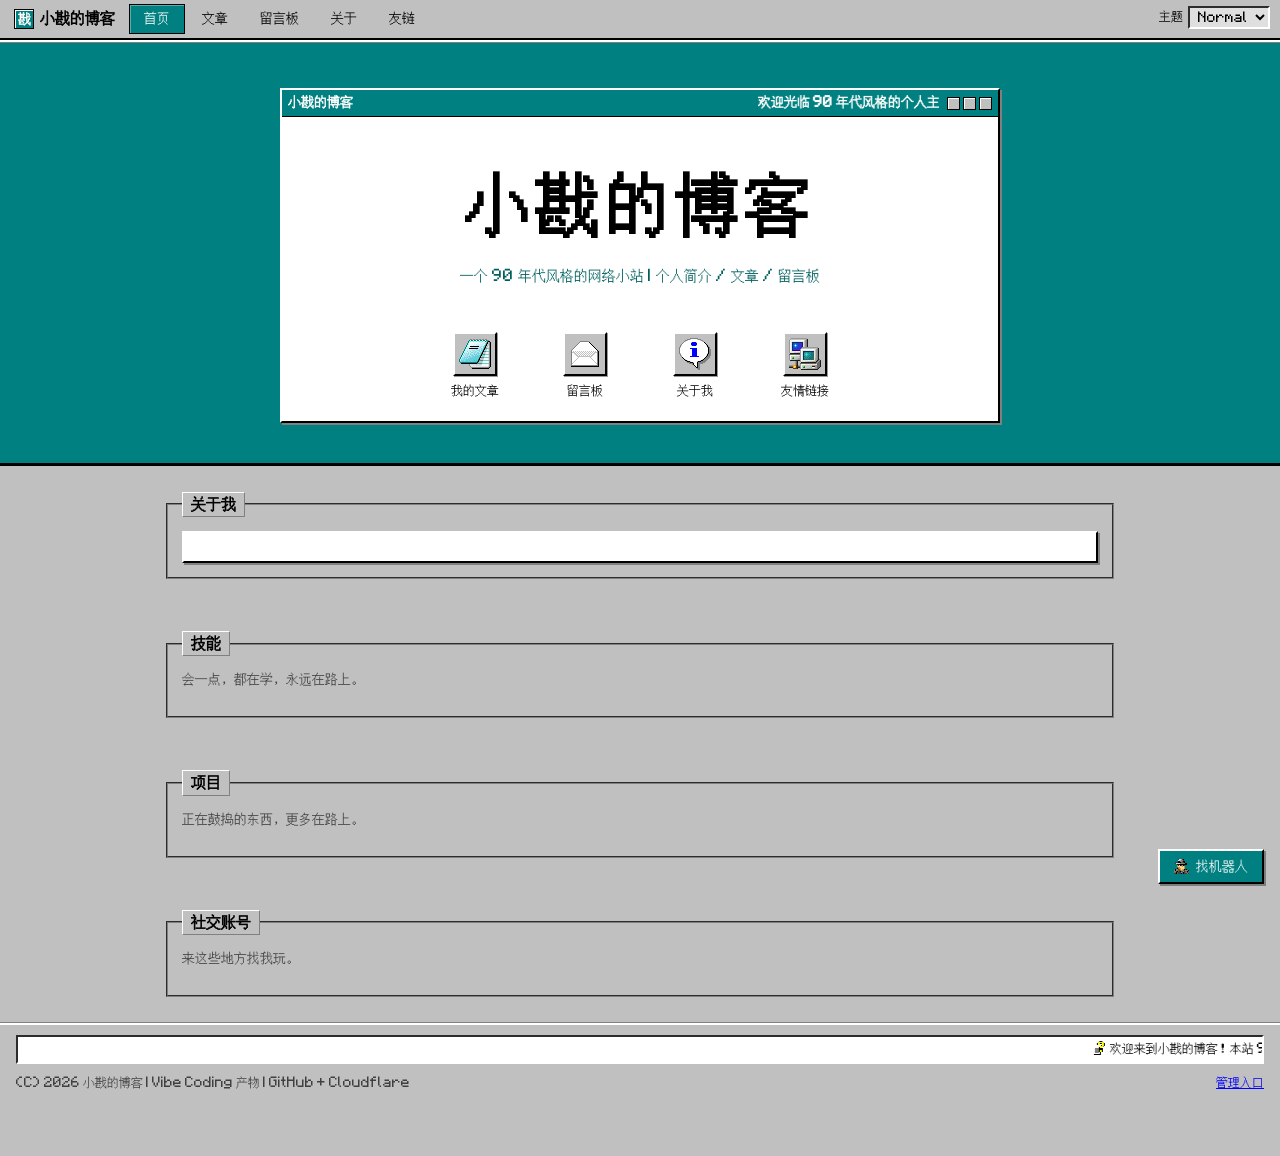
==== commit 5e72dfa0: "feat: harden auth email and finish win98 UI" ====
--- a/frontend/index.html
+++ b/frontend/index.html
@@ -5,9 +5,9 @@
   <meta name="viewport" content="width=device-width, initial-scale=1.0">
   <title>小戡的博客</title>
   <link rel="icon" href="assets/favicon.svg" type="image/svg+xml">
-  <meta name="description" content="??????Win98 ????????Python 3 ????HTML ?? h1?CSS/JS ??????? Vibe Coding ???????????AI ????">
-  <meta property="og:title" content="?????">
-  <meta property="og:description" content="Win98 ??????? ? Vibe Coding ?? ? ?? / ??? / AI ???">
+<meta name="description" content="小戡的博客 - Win98 复古风个人主页，记录文章、项目、友链和 Vibe Coding。">
+  <meta property="og:title" content="小戡的博客">
+  <meta property="og:description" content="Win98 复古风个人主页 | 个人简介 / 项目 / 友链 / AI 机器人">
   <meta property="og:type" content="website">
   <meta property="og:url" content="https://xiaokan-esn.pages.dev/">
   <link rel="stylesheet" href="css/style.css">
@@ -38,12 +38,12 @@
         </div>
         <div class="win-body">
           <h1 class="hero-title">小戡的博客</h1>
-          <p class="hero-sub">一个 90 年代风格的网络小站 · 个人简介 / 文章 / 留言板</p>
+          <p class="hero-sub">一个 90 年代风格的网络小站 | 个人简介 / 文章 / 留言板</p>
           <div class="hero-icons">
-            <a class="desktop-icon" href="articles.html"><span class="icon96">📄</span>我的文章</a>
-            <a class="desktop-icon" href="guestbook.html"><span class="icon96">✉️</span>留言板</a>
-            <a class="desktop-icon" href="about.html"><span class="icon96">🧑</span>关于我</a>
-            <a class="desktop-icon" href="friends.html"><span class="icon96">🤝</span>友情链接</a>
+            <a class="desktop-icon" href="articles.html"><span class="icon96"><img class="win98-svg-icon" src="assets/win98-icons/document.png" alt=""></span>我的文章</a>
+            <a class="desktop-icon" href="guestbook.html"><span class="icon96"><img class="win98-svg-icon" src="assets/win98-icons/mail.png" alt=""></span>留言板</a>
+            <a class="desktop-icon" href="about.html"><span class="icon96"><img class="win98-svg-icon" src="assets/win98-icons/about.png" alt=""></span>关于我</a>
+            <a class="desktop-icon" href="friends.html"><span class="icon96"><img class="win98-svg-icon" src="assets/win98-icons/friends.png" alt=""></span>友情链接</a>
           </div>
         </div>
       </div>
@@ -100,9 +100,9 @@
   </main>
 
   <footer class="footer">
-    <marquee class="ticker" scrollamount="6">🎉 欢迎来到小戡的博客！本站 90 年代风格，Vibe Coding 产物，后端跑在 Cloudflare 上。随便逛，留言板记得踩一脚！</marquee>
+    <marquee class="ticker" scrollamount="6"><img class="win98-svg-icon" src="assets/win98-icons/book.png" alt=""> 欢迎来到小戡的博客！本站 90 年代风格，Vibe Coding 产物，后端跑在 Cloudflare 上。随便逛，留言板记得踩一脚！</marquee>
     <div class="footer-row">
-      <span>© 2026 小戡的博客 · Vibe Coding 产物 · GitHub + Cloudflare</span>
+      <span>(C) 2026 小戡的博客 | Vibe Coding 产物 | GitHub + Cloudflare</span>
       <span><a class="admin-link" href="admin.html">管理入口</a></span>
     </div>
   </footer>
@@ -112,11 +112,11 @@
   <script src="js/os.js"></script>
   <script src="js/index.js"></script>
   <!-- AI 机器人 -->
-  <button class="chat-fab" id="chat-fab" title="和机器人聊聊">🤖 找机器人</button>
+  <button class="chat-fab" id="chat-fab" title="和机器人聊聊"><img class="win98-svg-icon" src="assets/win98-icons/robot.png" alt=""> 找机器人</button>
   <div class="chat-window win" id="chat-window">
-    <div class="win-title"><span class="win-label">🤖 机器人</span><button class="chat-close" id="chat-close" title="关闭">✕</button></div>
+    <div class="win-title"><span class="win-label"><img class="win98-svg-icon" src="assets/win98-icons/robot.png" alt=""> 机器人</span><button class="chat-close" id="chat-close" title="关闭">✕</button></div>
     <div class="chat-body" id="chat-msgs">
-      <div class="chat-msg bot"><div class="chat-nick">🤖 机器人</div><div class="chat-text">你好呀，我是小戡的博客机器人，随便聊！</div></div>
+      <div class="chat-msg bot"><div class="chat-nick"><img class="win98-svg-icon" src="assets/win98-icons/robot.png" alt=""> 机器人</div><div class="chat-text">你好呀，我是小戡的博客机器人，随便聊！</div></div>
     </div>
     <div class="chat-typing" id="chat-typing" style="display:none">机器人正在思考…</div>
     <div class="chat-input-row">
--- a/frontend/css/style.css
+++ b/frontend/css/style.css
@@ -2,6 +2,26 @@
    小戡的博客 · Win98 复古风
    纯手写 CSS · 无框架 · 无 Tailwind · 无任何渐变（含蓝紫）
    ============================================================ */
+
+:root {
+  --ui-font: "MinecraftAE", "W95FA", Tahoma, "MS Sans Serif", "SimSun", "宋体", sans-serif;
+}
+
+@font-face {
+  font-family: "MinecraftAE";
+  src: url("../assets/fonts/minecraft-ae.woff2") format("woff2");
+  font-weight: normal;
+  font-style: normal;
+  font-display: swap;
+}
+
+@font-face {
+  font-family: "W95FA";
+  src: url("../assets/fonts/w95fa.woff2") format("woff2");
+  font-weight: normal;
+  font-style: normal;
+  font-display: swap;
+}
 
 :root {
   --face: #c0c0c0;          /* 经典灰色面板 */
@@ -25,7 +45,8 @@
 body {
   background: var(--face);
   color: var(--text);
-  font-family: Tahoma, "MS Sans Serif", "SimSun", "宋体", sans-serif;
+  font-family: var(--ui-font);
+  -webkit-font-smoothing: none;
   font-size: 14px;
   line-height: 1.55;
   min-height: 100vh;
@@ -38,6 +59,28 @@
 img { max-width: 100%; }
 button { font-family: inherit; }
 h1, h2, h3, h4 { font-weight: bold; }
+
+.win98-svg-icon {
+  width: 16px;
+  height: 16px;
+  display: inline-block;
+  vertical-align: -3px;
+  image-rendering: pixelated;
+  flex: 0 0 auto;
+}
+.win-title .win98-svg-icon,
+.btn .win98-svg-icon,
+.chat-fab .win98-svg-icon {
+  width: 15px;
+  height: 15px;
+  margin-right: 4px;
+}
+.icon96 .win98-svg-icon {
+  width: 32px;
+  height: 32px;
+  vertical-align: 0;
+  margin-right: 0;
+}
 
 /* ===== 滚动条 ===== */
 ::-webkit-scrollbar { width: 16px; height: 16px; }
@@ -159,13 +202,15 @@
   outline-offset: 2px;
 }
 .desktop-icon .icon96 {
-  display: block;
+  display: flex;
+  align-items: center;
+  justify-content: center;
   width: 44px; height: 44px;
   margin: 0 auto 6px;
   background: var(--face);
   color: var(--text);
   font-size: 24px;
-  line-height: 42px;
+  line-height: 0;
   border: 2px solid;
   border-color: var(--hl) var(--dark) var(--dark) var(--hl);
   box-shadow: 1px 1px 0 rgba(0,0,0,.4);
@@ -597,7 +642,7 @@
   z-index: 200;
   background: var(--os-desktop);
   color: var(--os-text);
-  font-family: Tahoma, "MS Sans Serif", "SimSun", sans-serif;
+  font-family: var(--ui-font);
 }
 .os-desktop {
   position: absolute;
@@ -620,7 +665,8 @@
   background: transparent;
   color: var(--os-icon-text);
   text-shadow: 1px 1px 0 #000;
-  font: 12px Tahoma, "SimSun", sans-serif;
+  font-family: var(--ui-font);
+  font-size: 12px;
   text-align: center;
   cursor: default;
 }
@@ -631,11 +677,40 @@
 }
 .os-icon-img {
   display: block;
-  font-size: 32px;
-  line-height: 1.1;
-  margin-bottom: 4px;
-}
-.os-windows { position: absolute; inset: 0; }
+  width: 32px;
+  height: 32px;
+  line-height: 0;
+  margin: 0 auto 4px;
+}
+.os-svg-icon {
+  width: 18px;
+  height: 18px;
+  display: inline-block;
+  vertical-align: -3px;
+  image-rendering: pixelated;
+  flex: 0 0 auto;
+}
+.os-icon-img .os-svg-icon {
+  width: 32px;
+  height: 32px;
+}
+.os-start-logo .os-svg-icon {
+  width: 20px;
+  height: 20px;
+  vertical-align: -5px;
+}
+.os-menu-arrow {
+  margin-left: auto;
+  width: 0;
+  height: 0;
+  border-top: 4px solid transparent;
+  border-bottom: 4px solid transparent;
+  border-left: 6px solid #000;
+}
+.os-start-items button:hover .os-menu-arrow {
+  border-left-color: #fff;
+}
+.os-windows { position: absolute; inset: 0; pointer-events: none; }
 .os-window {
   position: absolute;
   width: 720px;
@@ -653,6 +728,7 @@
   box-shadow: 3px 3px 0 rgba(0, 0, 0, .45);
   overflow: hidden;
   resize: both;
+  pointer-events: auto;
 }
 .os-window.active { box-shadow: 4px 4px 0 rgba(0, 0, 0, .55); }
 .os-window.maximized {
@@ -693,7 +769,9 @@
   border-color: #fff #000 #000 #fff;
   background: #c0c0c0;
   color: #000;
-  font: bold 11px Tahoma, sans-serif;
+  font-family: var(--ui-font);
+  font-size: 11px;
+  font-weight: bold;
   line-height: 1;
   cursor: default;
 }
@@ -741,7 +819,9 @@
   border-color: #fff #000 #000 #fff;
   background: var(--os-taskbar);
   color: var(--os-text);
-  font: bold 13px Tahoma, "SimSun", sans-serif;
+  font-family: var(--ui-font);
+  font-size: 13px;
+  font-weight: bold;
   white-space: nowrap;
   cursor: default;
 }
@@ -806,12 +886,16 @@
   padding: 3px;
 }
 .os-start-items button {
+  display: flex;
+  align-items: center;
+  gap: 7px;
   border: 0;
   background: transparent;
   color: var(--os-text);
   padding: 7px 9px;
   text-align: left;
-  font: 14px Tahoma, "SimSun", sans-serif;
+  font-family: var(--ui-font);
+  font-size: 14px;
   cursor: default;
 }
 .os-start-items button:hover { background: var(--os-titlebar); color: #fff; }
@@ -842,12 +926,16 @@
   box-shadow: 3px 3px 0 rgba(0, 0, 0, .45);
 }
 .os-submenu button {
+  display: flex;
+  align-items: center;
+  gap: 7px;
   border: 0;
   background: transparent;
   color: var(--os-text);
   padding: 7px 9px;
   text-align: left;
-  font: 14px Tahoma, "SimSun", sans-serif;
+  font-family: var(--ui-font);
+  font-size: 14px;
   cursor: default;
 }
 .os-submenu button:hover { background: var(--os-titlebar); color: #fff; }
@@ -869,7 +957,8 @@
   color: var(--os-text);
   padding: 6px 9px;
   text-align: left;
-  font: 13px Tahoma, "SimSun", sans-serif;
+  font-family: var(--ui-font);
+  font-size: 13px;
   cursor: default;
 }
 .os-context-menu button:hover { background: var(--os-titlebar); color: #fff; }
@@ -903,7 +992,9 @@
   color: #fff;
 }
 .os-boot-logo {
-  font: bold 42px Tahoma, "MS Sans Serif", sans-serif;
+  font-family: var(--ui-font);
+  font-size: 42px;
+  font-weight: bold;
   letter-spacing: 2px;
 }
 .os-boot-bar {
@@ -937,3 +1028,12 @@
 body.embedded .chat-window { display: none !important; }
 body.embedded main { padding: 0; }
 body.embedded .section { max-width: none; margin: 0; padding: 10px; }
+
+@media (prefers-reduced-motion: reduce) {
+  html { scroll-behavior: auto; }
+  *, *::before, *::after {
+    animation-duration: 1ms !important;
+    animation-iteration-count: 1 !important;
+    transition-duration: 1ms !important;
+  }
+}
